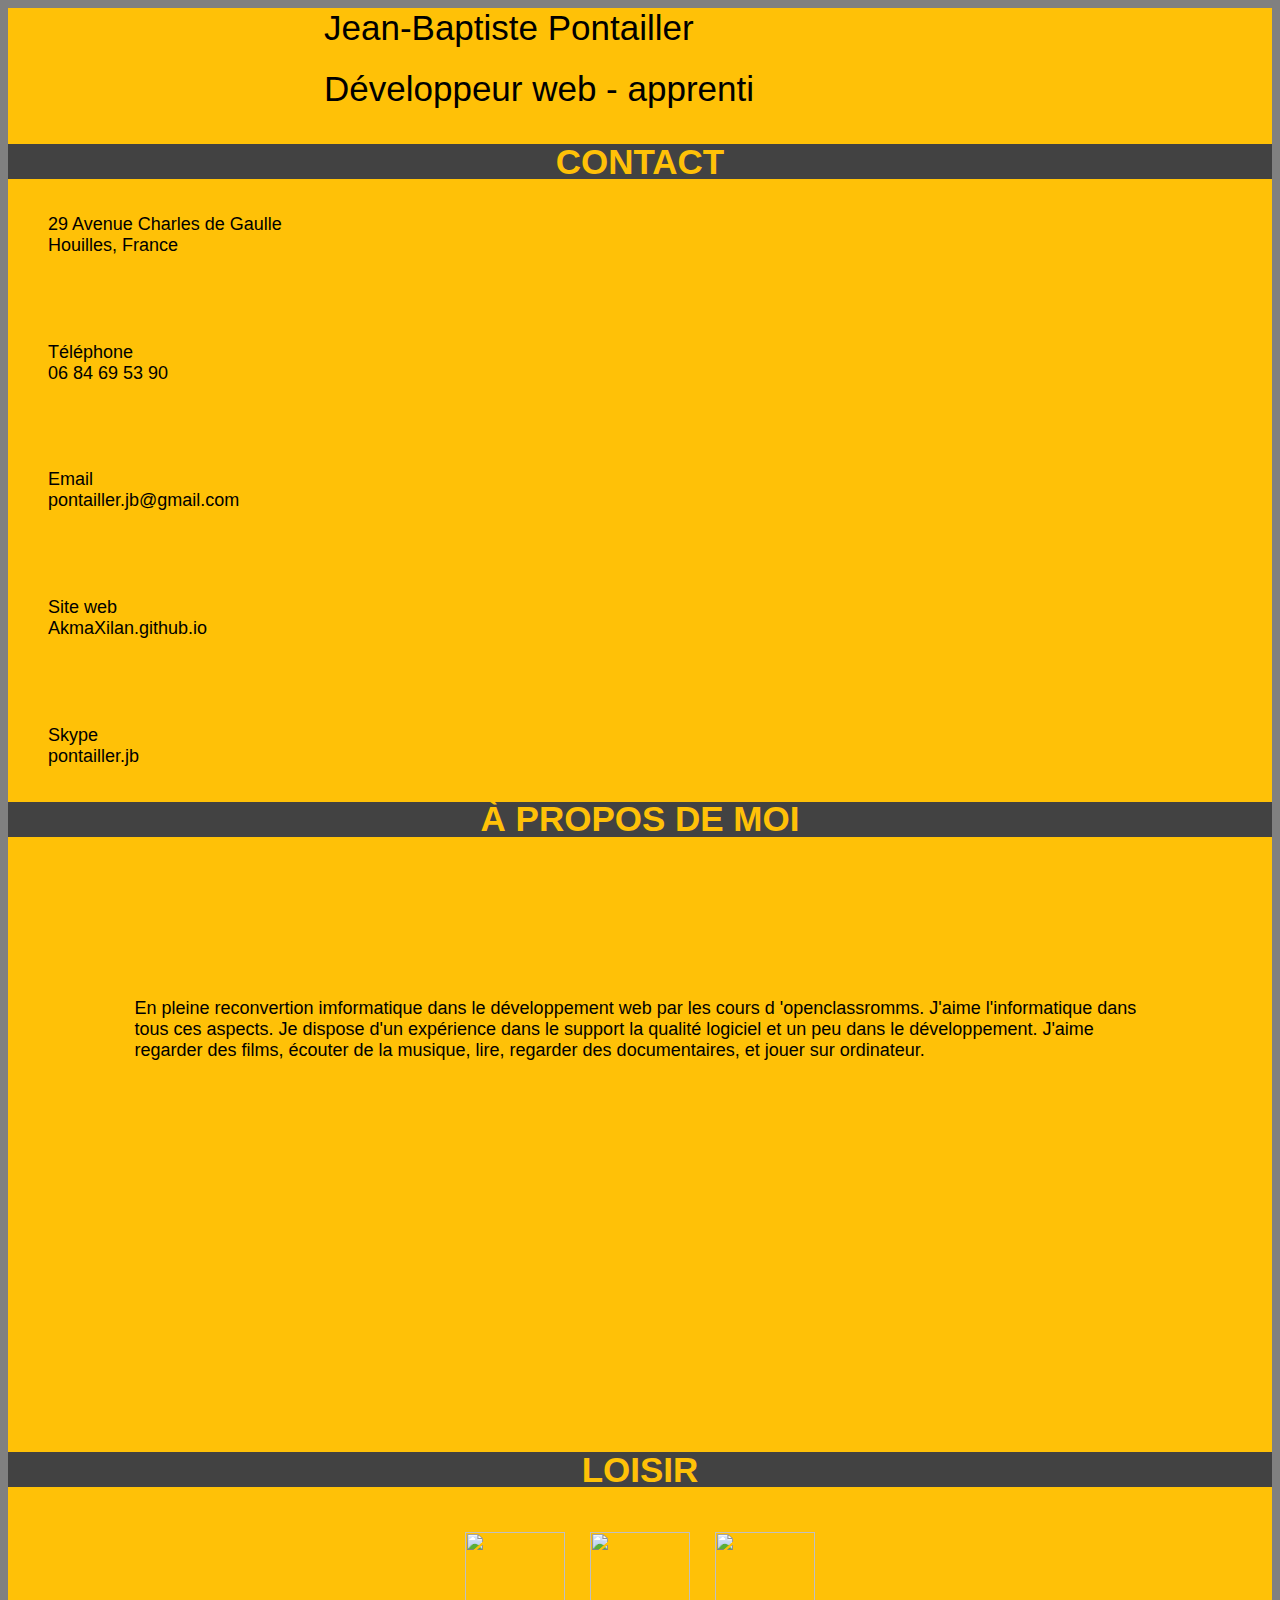
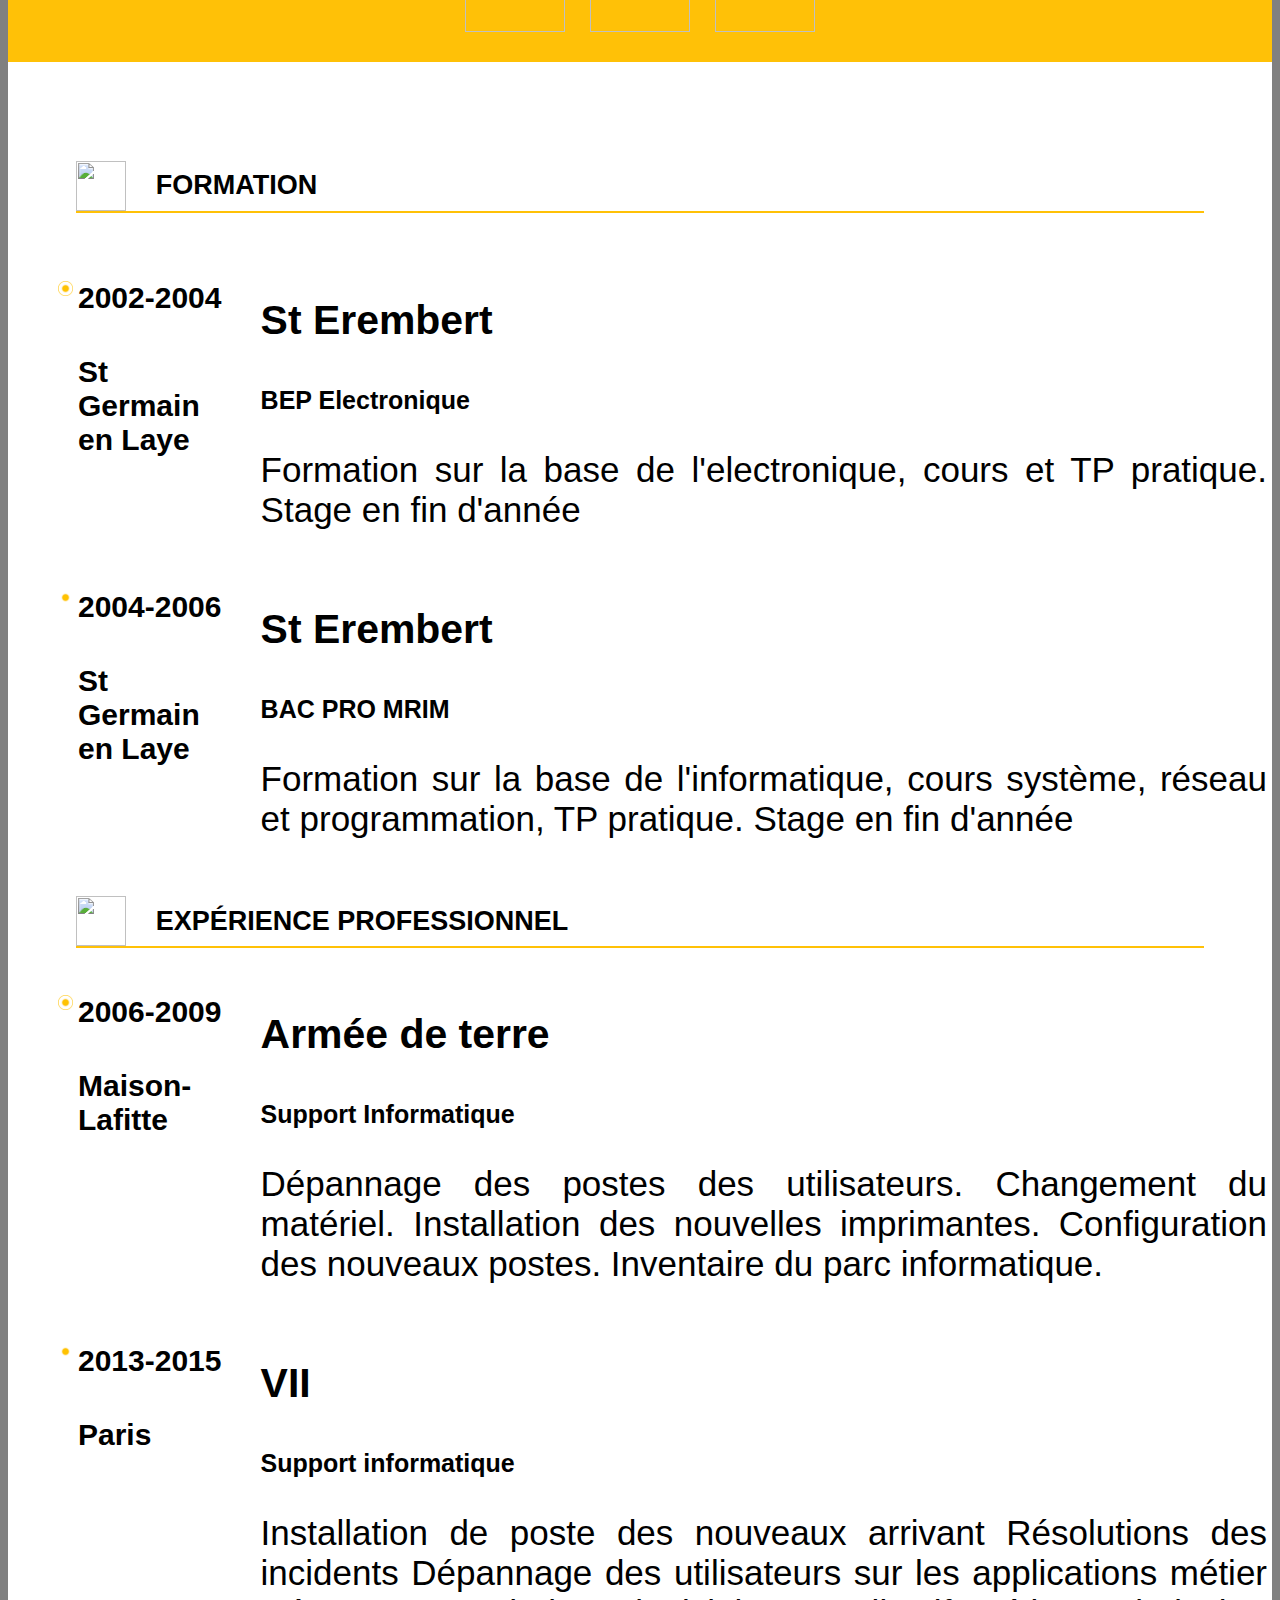
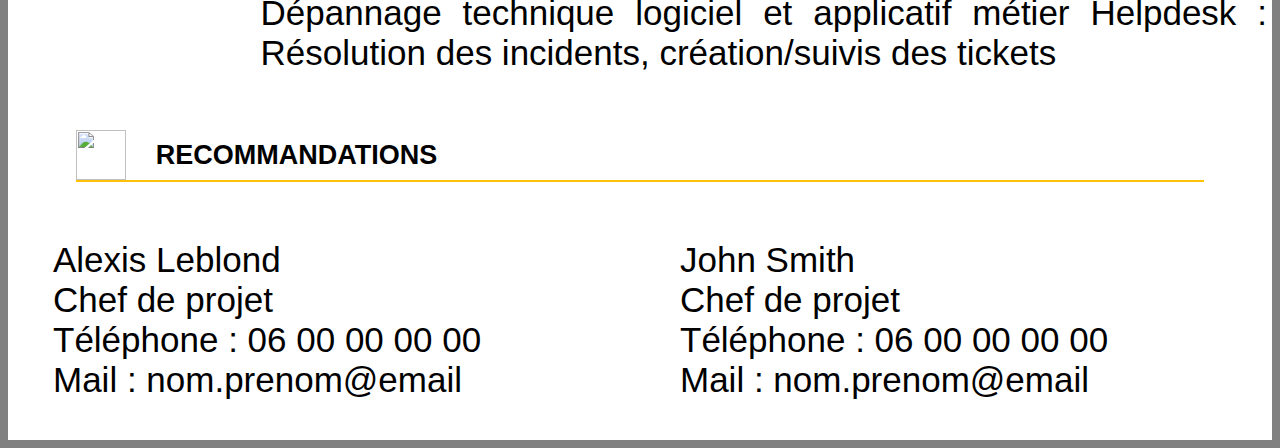
==== index.html @ af83ff19 "Adjust bug" ====
﻿<!DOCTYPE html>

<body>

	<head>

	<meta charset="UTF-8">
	<html lang="fr">
	<title> Jean-Baptiste Pontailler </title>
	<link rel="stylesheet" href="img/style.css" />
	<link rel="stylesheet" media="screen and (max-width: 1200px)" href="img/petite_resolution.css" /> <!-- Pour ceux qui ont une résolution inférieure à 1200px -->
	<link rel="stylesheet" media="screen and (max-width: 1400px)" href="img/tablette.css" /> <!-- Pour ceux qui ont une résolution inférieure à 1400px -->
	</head>

	<div class="div-contains">

		<!--DEBUT DIV JAUNE-->
		<div class="div-jaune">
		
		<div class="titre_mobile">
						<span class="name_mobile">Jean-Baptiste Pontailler</span>
						<br>
						<span class="spe_mobile"> Développeur web - apprenti</span>
					</div>

		<div class="portrait"><img src="img/jb.png"  class="portraitimg"/></div>

		<div><!-- BAR CONTACT-->
		<h3 class="div-bar1"> <span class="center">CONTACT</span></h3>
			<ul>
					<li class="li"> 29 Avenue Charles de Gaulle <br/>Houilles, France</li>
					
					
					<li class="li"> Téléphone <br/>06 84 69 53 90</li>
					
					
					<li class="li"> Email <br/> pontailler.jb@gmail.com</li>
					
					<li class="li"> Site web <br/> AkmaXilan.github.io </li>
					
					
					<li class="li2"> Skype <br/>pontailler.jb</li>
				<ul>

		</div>
		

		<div>
		<h3 class="div-bar2"> À PROPOS DE MOI</h3><!-- BAR A PROPOS DE MOI-->

		<p class="amoi"> En pleine reconvertion imformatique dans le développement web par les cours d 'openclassromms.
		J'aime l'informatique dans tous ces aspects. Je dispose d'un expérience dans le support la qualité logiciel et un peu dans le développement.

		J'aime regarder des films, écouter de la musique, lire, regarder des documentaires, et jouer sur ordinateur.

		</p>

		</div>

		<div>
		<h3 class="div-bar3"> LOISIR </h3><!-- BAR LOISIR-->

		<div class="loisir"><!-- IMAGE LOISIR X3-->
			<center>
				<img src="img/book.png" class="loisirimg" />
			
				<img src="img/film.png" class="loisirimg" />

				<img src="img/domain.png" class="loisirimg" />
			</center>
		</div>


		</div>

		</div>
		<!-- FIN DIV JAUNE-->

		<!-- DEBUT DIV BLANC-->
		<div class="div-blanc">
			<div class="cv-contains">
				<div class="formation">
					<div class="titre">
						<span class="name"><span class="first-name">Jean-Baptiste</span> Pontailler</span>
						<br>
						<span class="spe" ::before> Développeur web - apprenti</span>
					</div>

					<!-- DIV-BLANC - FORMATION-->
					<h2 class="h2titre1"> <img src="img/document.png" class="document" /><span class="trait"> FORMATION </span></h2>
			
					<br>

					<!-- FORMATION - BEP-->
					<div class="formation-contains">

						<div class="formation1">
					
							<div><h4 class="icocss_img1">2002-2004</h4></div>
							<h4 class="h4lieu"> St Germain en Laye </h4>
						</div>


						<div class="formation11">
						<h3>St Erembert<br></h3>
						<h5 class="h5spe">
						BEP Electronique<br></h5>
						<p class="moi">Formation sur la base de l'electronique, cours et TP pratique.
						Stage en fin d'année</p>
						</div>

					</div>
			

					<!-- FORMATION -  BAC-->
					<div class="formation-contains">

						<div class="formation1">
							<div><h4 class="icocss_img2">2004-2006</h4></div>
							<h4 class="h4lieu"> St Germain en Laye </h4>	
						</div>

						<div class="formation11">
						<h3>St Erembert<br></h3>
						<h5 class="h5spe">BAC PRO MRIM<br></h5>
						<p class="moi">Formation sur la base de l'informatique, cours système, réseau et programmation, TP pratique.
						Stage en fin d'année</p>
						</div>

					</div>
				</div>

				<!-- DIV-BLANC - EXPEREINCE PROFESSIONNEL-->
				<div class="formation">
					<h2 class="h2titre"> <img src="img/document.png" class="document" /><span class="trait"> EXPÉRIENCE PROFESSIONNEL <span></h2>
			
					<!-- FORMATION - ARMEE-->
					<div class="formation-contains">

						<div class="formation1">
							<div><h4 class="icocss_img1">2006-2009</h4></div>
							<h4 class="h4lieu"> Maison-Lafitte </h4>
						</div>


						<div class="formation11">
						<h3>Armée de terre<br></h3>
						<h5 class="h5spe">Support Informatique<br></h5>
						<p class="moi">
						Dépannage des postes des utilisateurs.
						Changement du matériel.
						Installation des nouvelles imprimantes.
						Configuration des nouveaux postes.
						Inventaire du parc informatique.
						</p>
						</div>

					</div>
			

					<!-- FORMATION -  SUPPORT-->
					<div class="formation-contains">

						<div class="formation1">
							<div><h4 class="icocss_img2">2013-2015</h4></div>
							<h4 class="h4lieu"> Paris </h4>
						</div>

						<div class="formation11">
						<h3>VII<br></h3>
						<h5 class="h5spe">Support informatique<br></h5>
						<p class="moi">
						Installation de poste des nouveaux arrivant
						Résolutions des incidents 
						Dépannage des utilisateurs sur les applications métier
						Dépannage technique logiciel et applicatif métier
						Helpdesk : Résolution des incidents, création/suivis des tickets
						</p>
						</div>

					</div>
				<div>

				<!-- DIV-BLANC - RECOMMANDATIONS-->
				<div class="">
					<h2 class="h2titre"> <img src="img/document.png" class="document" /><span class="trait"> RECOMMANDATIONS <span></h2>
			
					<div class="reco-contains">
						<div class="reco1">
						<ul>
							<li>Alexis Leblond</li>
							<li> Chef de projet</li>
							<li> Téléphone : 06 00 00 00 00</li>
							<li> Mail : nom.prenom@email </li>
						</ul>
						</div>

						<div class="reco1">
						<ul>
							<li>John Smith</li>
							<li> Chef de projet</li>
							<li> Téléphone : 06 00 00 00 00</li>
							<li> Mail : nom.prenom@email </li>
						</ul>
						</div>

					</div>
				</div>
				</div>
			<div>
		</div><!-- FIN DIV BLANC-->
	</div>
</body>
---- img/style.css ----
body
{
	background-color: grey;
	font-size: 18px;
	font-family: Helvetica;
}

.div-contains
{
	display: flex;
	padding: 10%;
}

.div-jaune
{
	background-color: #FFC107;
	width: 30%;
	padding-bottom: 0px;
}

.div-blanc
{
	background-color: #FFF;
	width: 70%;
}

.div-bar1
{
	display: flex;
	align-items: center;
	background-color: #424242;
	height: 35px;
	color: #FFC107;	
	justify-content: center;
	font-weight: bold;
}


.div-bar2
{
	display: flex;
	align-items: center;
	justify-content: center;
	background-color: #424242;
	height: 35px;
	color: #FFC107;	
	font-weight: bold;
	
}

.div-bar3
{
	display: flex;
	align-items: center;
	background-color: #424242;
	height: 35px;
	margin-top: 15%;
	color: #FFC107;	
	justify-content: center;
	font-weight: bold;
}


div-bar1, p
{
	padding: 5%;
}

ul
{
	list-style-type: none;
}

.loisirimg
{
	width: 50px;
	height: 50px;
	padding: 10px;
}

.first-name
{
	color: #FFC107;
	font-size: 3rem;
}

.name
{
	font-size: 3rem;
}

.spe:before
{
	position: absolute;
	font-size: 1.5rem;
	border-bottom: solid #FFC107 1.5px ;
	content: "";
	width: 60px;
	top: 80px;
	font-weight: bold;
}


.portrait
{
	padding: 12%;
}

.portraitimg
{
	width: 100%;
}

.titre
{
	position: relative;
	margin: 5%;	
}

.moi
{
	text-align: justify;
	padding: 0px;
}

.amoi
{
	padding: 10%;
	margin-bottom: 265px;
}

.h2titre
{
	display: flex;
	align-items: center;
	border-bottom: solid #FFC107 2px;
	width: 90%;
	margin-left: 30px;
	margin-right: auto;
}

.h2titre1
{
	display: flex;
	align-items: center;
	border-bottom: solid #FFC107 2px;
	width: 90%;
	margin-left: auto;
	margin-right: auto;
	padding-top: 50px;
}

.trait
{
	margin-left: 30px;
}

.li
{
	padding-bottom: 7%;
}

.li2
{
	padding-bottom: 0%;
}

.formation
{
	padding: 0%;
}

.formation-contains
{
	display: flex;
}

.formation1
{
	width: 15%;
	padding: 30px;
	margin-top: 24px;
	margin-left: 20px;
}

.formation11
{
	width: 85%;
	padding: 30px;
}

.ico
{
	float: left;
}

.icocss_img1
{
	background-image: url("empty.png");
	background-repeat: no-repeat;
	background-size: 15px;
	margin-top: auto;
	margin-bottom: auto;
	vertical-align: middle;
	padding-left: 20px;
}

.icocss_img2
{
	background-image: url("empty2.png");
	background-repeat: no-repeat;
	background-size: 15px;
	margin-top: auto;
	margin-bottom: auto;
	vertical-align: middle;
	padding-left: 20px;
}

.icocss
{
	padding-left: 20px;
	padding-top: 25px;
}

.icocss2
{
	padding-left: 20px;
}


.reco-contains
{
	display: flex;

}

.reco1
{
	width: 50%;
}

.cv-contains
{
	padding: 5px;
}

h3 .div-bar1 .div-bar2 .div-bar3
{
	font-size: 16px;
}

.document
{
	width: 50px;
	height: 50px;
}

.center
{
	text-align: center;
}

.h4lieu
{
	padding-left: 20px;
}

.h5spe
{
	margin-bottom: 10px;
}

.name_mobile
{
	display: none;
}

.spe_mobile
{
	display: none;
}
---- img/petite_resolution.css ----
body
{
	background-color: grey;
	font-size: 18px;
	font-weight: ;
	font-family: Helvetica;
}

.div-contains
{
	padding: 0px;
	display: flex;
	flex-direction: column;
}

.div-jaune
{
	background-color: #FFC107;
	padding-bottom: 20px;
	width: 100%;
}

.div-blanc
{
	background-color: #FFF;
	width: 100%;
}

.div-bar1
{
	display: flex;
	align-items: center;
	background-color: #424242;
	height: 35px;
	color: #FFC107;	
	justify-content: center;
	font-weight: bold;
	font-size: 35px;
}


.div-bar2
{
	display: flex;
	align-items: center;
	justify-content: center;
	background-color: #424242;
	height: 35px;
	color: #FFC107;	
	font-weight: bold;	
	font-size: 35px;
}

.div-bar3
{
	display: flex;
	align-items: center;
	background-color: #424242;
	height: 35px;
	margin-top: 15%;
	color: #FFC107;	
	justify-content: center;
	font-weight: bold;
	font-size: 35px;
}


div-bar1, p
{
	padding: 5%;
}

ul
{
	list-style-type: none;
}

.loisirimg
{
	width: 100px;
	height: 100px;
}

.first-name
{
	color: #FFC107;
	font-size: 3rem;
}

.name
{
	display: none;
	font-size: 3rem;
}

.spe
{
	display: none;	
}

.spe:before
{
	display: none;
	position: absolute;
	font-size: 1.5rem;
	border-bottom: solid #FFC107 1.5px ;
	content: "";
	width: 60px;
	top: 110px;
	font-weight: bold;
}


.portrait
{
	padding: 0%;
}

.portraitimg
{
	width: 100%;
	display: none;
}

.titre
{
	position: relative;
	margin: 0%;	
}

.moi
{
	padding: 10%;
	padding-bottom: 0px;
}

.h2titre
{
	border-bottom: solid #FFC107 2px;
	width: 90%;
	margin-left: auto;
	margin-right: auto;
}

.reco-contains
{
	display: flex;
	padding-left: 0%;
	padding-right: 0%;
}

.reco1
{
	width: 50%;
	font-size: 22px;
}

.li
{
	padding-bottom: 7%;
}

.li2
{
	padding-bottom: 0%;
}

.formation
{
	padding: 0;
}

.formation-contains
{
	display: flex;
}

.formation1
{
	width: 15%;
	padding: 25px;
	margin-top: 0px;
}

.formation11
{
	width: 85%;
	padding: 0px;
}

.ico
{
	float: left;
}

.icocss
{
	background-image: url("empty.png");
	background-repeat: no-repeat;
	background-size: 10px;
}

.icocss_img1
{
	font-size: 30px;
}

.icocss_img2
{
	font-size: 30px;
}


.h4lieu
{
	font-size: 30px;
}


.reco1
{
	width: 100%;
	font-size: 35px;
}

.reco2
{
	padding-left: 20%;
}

.cv-contains
{
	padding: 5px;
}

.name_mobile
{
	display: block;
	margin-left: auto;
	margin-right: auto;
	width: 50%;
	font-size: 35px;
}

.spe_mobile
{
	display: block;
	margin-left: auto;
	margin-right: auto;
	width: 50%;
	font-size: 35px;
}
---- img/tablette.css ----
body
{
	background-color: grey;
	font-size: 18px;
	font-weight: ;
	font-family: Helvetica;
}

.div-contains
{
	padding: 0px;
	display: flex;
	flex-direction: column;
}

.div-jaune
{
	background-color: #FFC107;
	padding-bottom: 20px;
	width: 100%;
}

.div-blanc
{
	background-color: #FFF;
	width: 100%;
}

.div-bar1
{
	display: flex;
	align-items: center;
	background-color: #424242;
	height: 35px;
	color: #FFC107;	
	justify-content: center;
	font-weight: bold;
	font-size: 35px;
}


.div-bar2
{
	display: flex;
	align-items: center;
	justify-content: center;
	background-color: #424242;
	height: 35px;
	color: #FFC107;	
	font-weight: bold;	
	font-size: 35px;
}

.div-bar3
{
	display: flex;
	align-items: center;
	background-color: #424242;
	height: 35px;
	margin-top: 15%;
	color: #FFC107;	
	justify-content: center;
	font-weight: bold;
	font-size: 35px;
}


div-bar1, p
{
	padding: 5%;
}

ul
{
	list-style-type: none;
}

.loisirimg
{
	width: 100px;
	height: 100px;
}

.first-name
{
	color: #FFC107;
	font-size: 3rem;
}

.name
{
	display: none;
	font-size: 3rem;
}

.spe
{
	display: none;	
}

.spe:before
{
	display: none;
	position: absolute;
	font-size: 1.5rem;
	border-bottom: solid #FFC107 1.5px ;
	content: "";
	width: 60px;
	top: 110px;
	font-weight: bold;
}


.portrait
{
	padding: 0%;
}

.portraitimg
{
	width: 100%;
	display: none;
}

.titre
{
	position: relative;
	margin: 0%;	
}

.moi
{
	font-size: 35px;
	padding-left: 0px;
	padding-top: 0px;
}

.h2titre
{
	border-bottom: solid #FFC107 2px;
	width: 90%;
	margin-left: auto;
	margin-right: auto;
}

.reco-contains
{
	display: flex;
	padding-left: 0%;
	padding-right: 0%;
}

.reco1
{
	width: 50%;
	font-size: 22px;
}

.li
{
	padding-bottom: 7%;
}

.li2
{
	padding-bottom: 0%;
}

.formation
{
	padding: 0;
}

.formation-contains
{
	display: flex;
}

.formation1
{
	width: 15%;
	padding: 25px;
	margin-top: 0px;
	font-size: 35px;
}

.formation11
{
	width: 85%;
	padding: 0px;
	font-size: 35px;
}

.ico
{
	float: left;
}

.icocss
{
	background-image: url("empty.png");
	background-repeat: no-repeat;
	background-size: 10px;
}

.icocss_img1
{
	font-size: 30px;
}

.icocss_img2
{
	font-size: 30px;
}


.h4lieu
{
	font-size: 30px;
}


.reco1
{
	width: 100%;
	font-size: 35px;
}

.reco2
{
	padding-left: 20%;
}

.cv-contains
{
	padding: 5px;
}

.name_mobile
{
	margin-left: auto;
	margin-right: auto;
	width: 50%;
	font-size: 30px;
}

.spe_mobile
{
	margin-left: auto;
	margin-right: auto;
	width: 50%;
	font-size: 30px;
}

.h5spe
{
	font-size: 25px;
}

.h3
{
	font-size: 25px;
}

.name_mobile
{
	display: block;
	margin-left: auto;
	margin-right: auto;
	width: 50%;
	font-size: 35px;
}

.spe_mobile
{
	display: block;
	margin-left: auto;
	margin-right: auto;
	width: 50%;
	font-size: 35px;
}
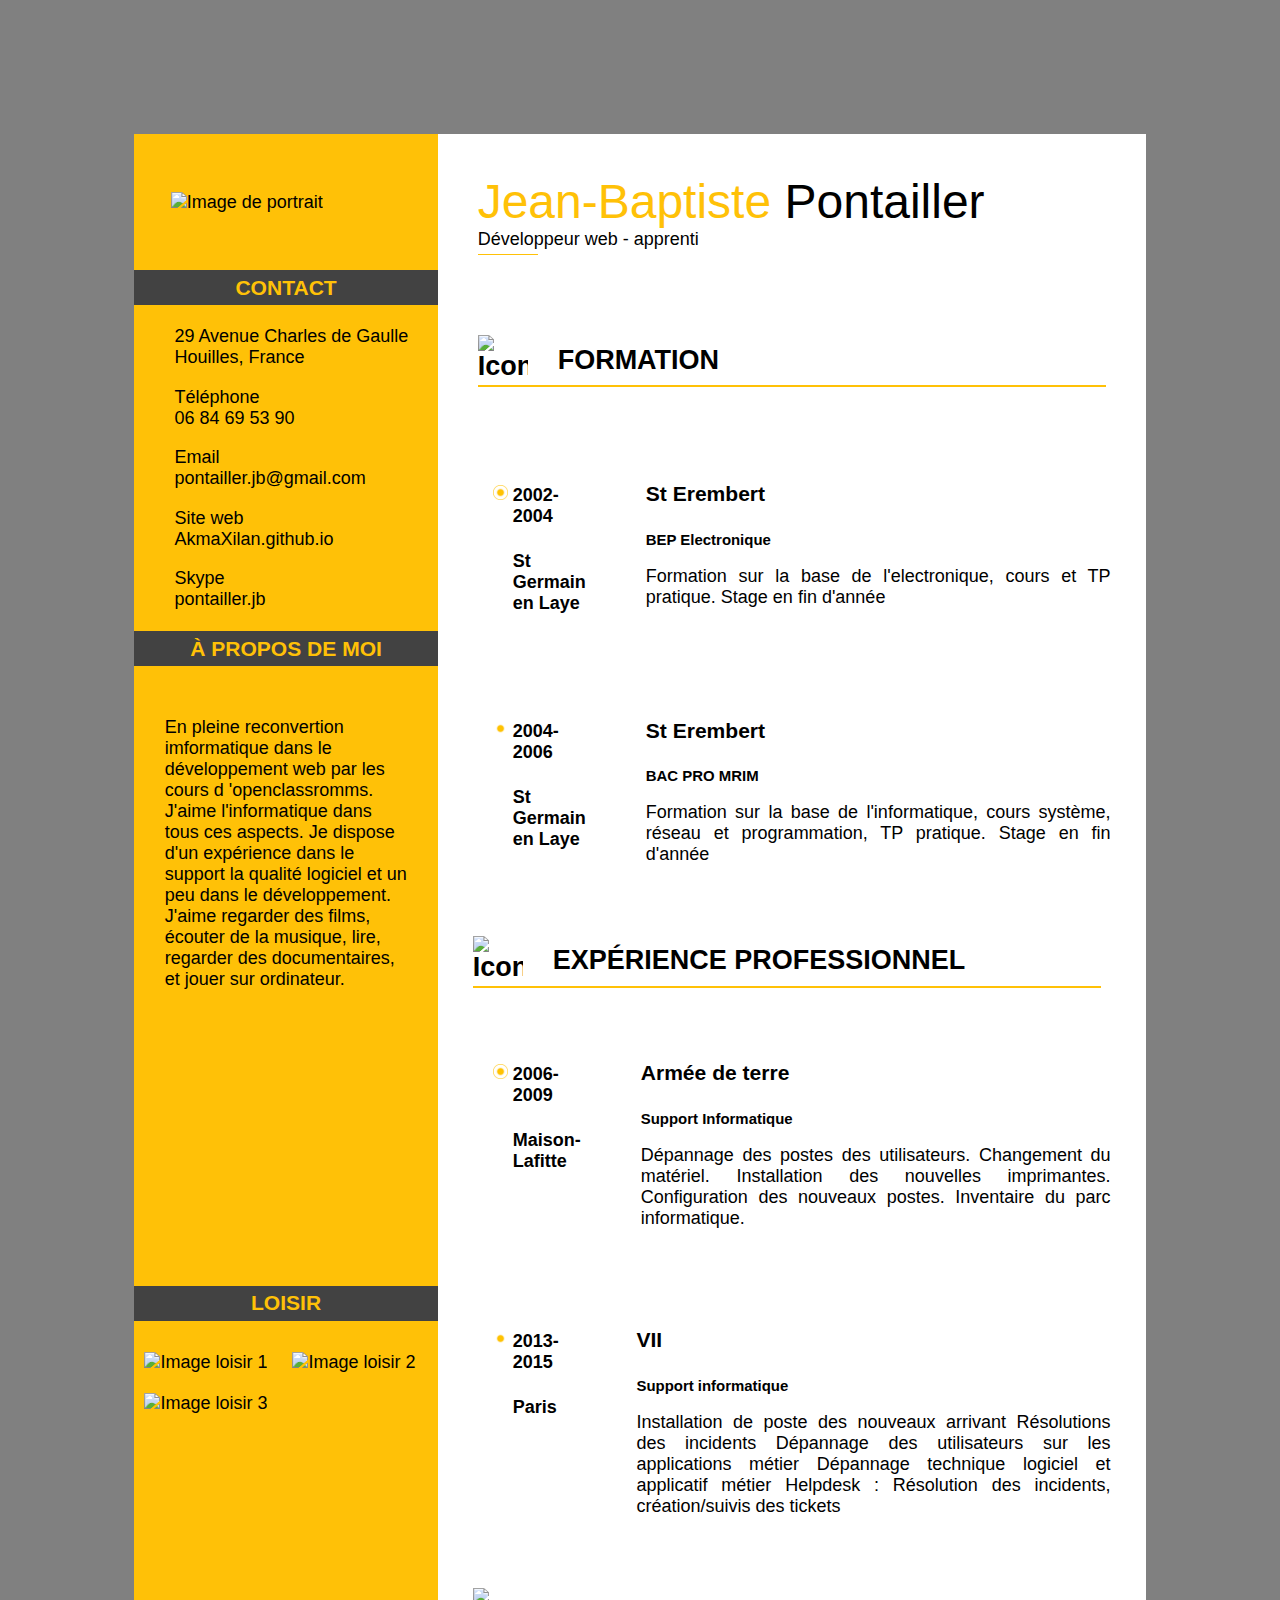
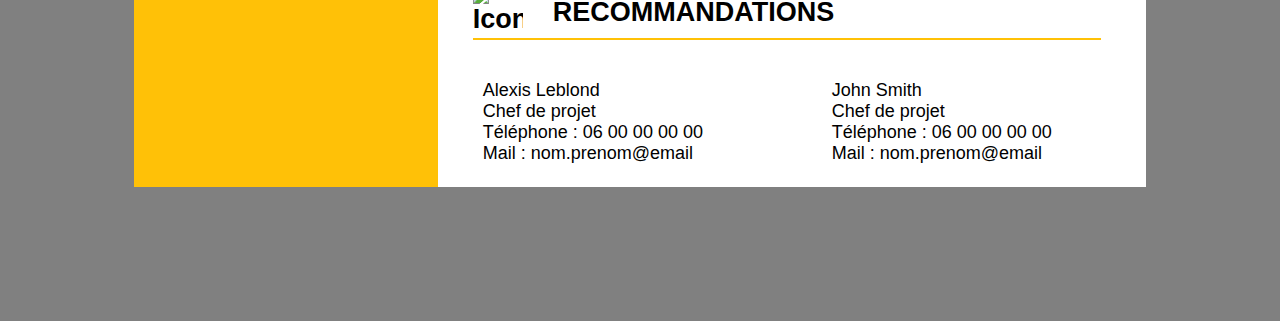
==== commit 34656fa2: "W3C erreur" ====
--- a/index.html
+++ b/index.html
@@ -1,16 +1,22 @@
 ﻿<!DOCTYPE html>
 
-<body>
+<html>
+
+<html lang="fr">
 
 	<head>
-
+	
 	<meta charset="UTF-8">
-	<html lang="fr">
+	
 	<title> Jean-Baptiste Pontailler </title>
 	<link rel="stylesheet" href="img/style.css" />
-	<link rel="stylesheet" media="screen and (max-width: 1200px)" href="img/petite_resolution.css" /> <!-- Pour ceux qui ont une résolution inférieure à 1200px -->
-	<link rel="stylesheet" media="screen and (max-width: 1400px)" href="img/tablette.css" /> <!-- Pour ceux qui ont une résolution inférieure à 1400px -->
+	<link rel="stylesheet" media="all and (max-width: 1000px)" href="img/tablette.css" /> <!-- Pour ceux qui ont une résolution inférieure à 1024px -->
+	<link rel="stylesheet" media="all and (max-width: 400px)" href="img/mobile.css" /> <!-- Pour ceux qui ont une résolution inférieure à 320px -->
 	</head>
+
+<body>
+
+
 
 	<div class="div-contains">
 
@@ -23,7 +29,7 @@
 						<span class="spe_mobile"> Développeur web - apprenti</span>
 					</div>
 
-		<div class="portrait"><img src="img/jb.png"  class="portraitimg"/></div>
+		<div class="portrait"><img src="img/jb.png"  alt="Image de portrait" class="portraitimg"/></div>
 
 		<div><!-- BAR CONTACT-->
 		<h3 class="div-bar1"> <span class="center">CONTACT</span></h3>
@@ -40,7 +46,7 @@
 					
 					
 					<li class="li2"> Skype <br/>pontailler.jb</li>
-				<ul>
+			</ul>
 
 		</div>
 		
@@ -61,13 +67,13 @@
 		<h3 class="div-bar3"> LOISIR </h3><!-- BAR LOISIR-->
 
 		<div class="loisir"><!-- IMAGE LOISIR X3-->
-			<center>
-				<img src="img/book.png" class="loisirimg" />
-			
-				<img src="img/film.png" class="loisirimg" />
-
-				<img src="img/domain.png" class="loisirimg" />
-			</center>
+			<span class="imgloisir">
+				<img src="img/book.png" alt="Image loisir 1" class="loisirimg" />
+			
+				<img src="img/film.png" alt="Image loisir 2" class="loisirimg" />
+
+				<img src="img/domain.png" alt="Image loisir 3" class="loisirimg" />
+			</span>
 		</div>
 
 
@@ -87,7 +93,7 @@
 					</div>
 
 					<!-- DIV-BLANC - FORMATION-->
-					<h2 class="h2titre1"> <img src="img/document.png" class="document" /><span class="trait"> FORMATION </span></h2>
+					<h2 class="h2titre1"> <img src="img/document.png" alt="Icone titre 1" class="document" /><span class="trait"> FORMATION </span></h2>
 			
 					<br>
 
@@ -132,7 +138,7 @@
 
 				<!-- DIV-BLANC - EXPEREINCE PROFESSIONNEL-->
 				<div class="formation">
-					<h2 class="h2titre"> <img src="img/document.png" class="document" /><span class="trait"> EXPÉRIENCE PROFESSIONNEL <span></h2>
+					<h2 class="h2titre"> <img src="img/document.png" alt="Icone titre 1" class="document" /><span class="trait"> EXPÉRIENCE PROFESSIONNEL </span></h2>
 			
 					<!-- FORMATION - ARMEE-->
 					<div class="formation-contains">
@@ -183,7 +189,7 @@
 
 				<!-- DIV-BLANC - RECOMMANDATIONS-->
 				<div class="">
-					<h2 class="h2titre"> <img src="img/document.png" class="document" /><span class="trait"> RECOMMANDATIONS <span></h2>
+					<h2 class="h2titre"> <img src="img/document.png" alt="Icone titre 1" class="document" /><span class="trait"> RECOMMANDATIONS </span></h2>
 			
 					<div class="reco-contains">
 						<div class="reco1">
@@ -202,12 +208,12 @@
 							<li> Téléphone : 06 00 00 00 00</li>
 							<li> Mail : nom.prenom@email </li>
 						</ul>
-						</div>
-
+					</div>
+					</div>
+					</div>
 					</div>
 				</div>
-				</div>
-			<div>
+			</div>
 		</div><!-- FIN DIV BLANC-->
 	</div>
 </body>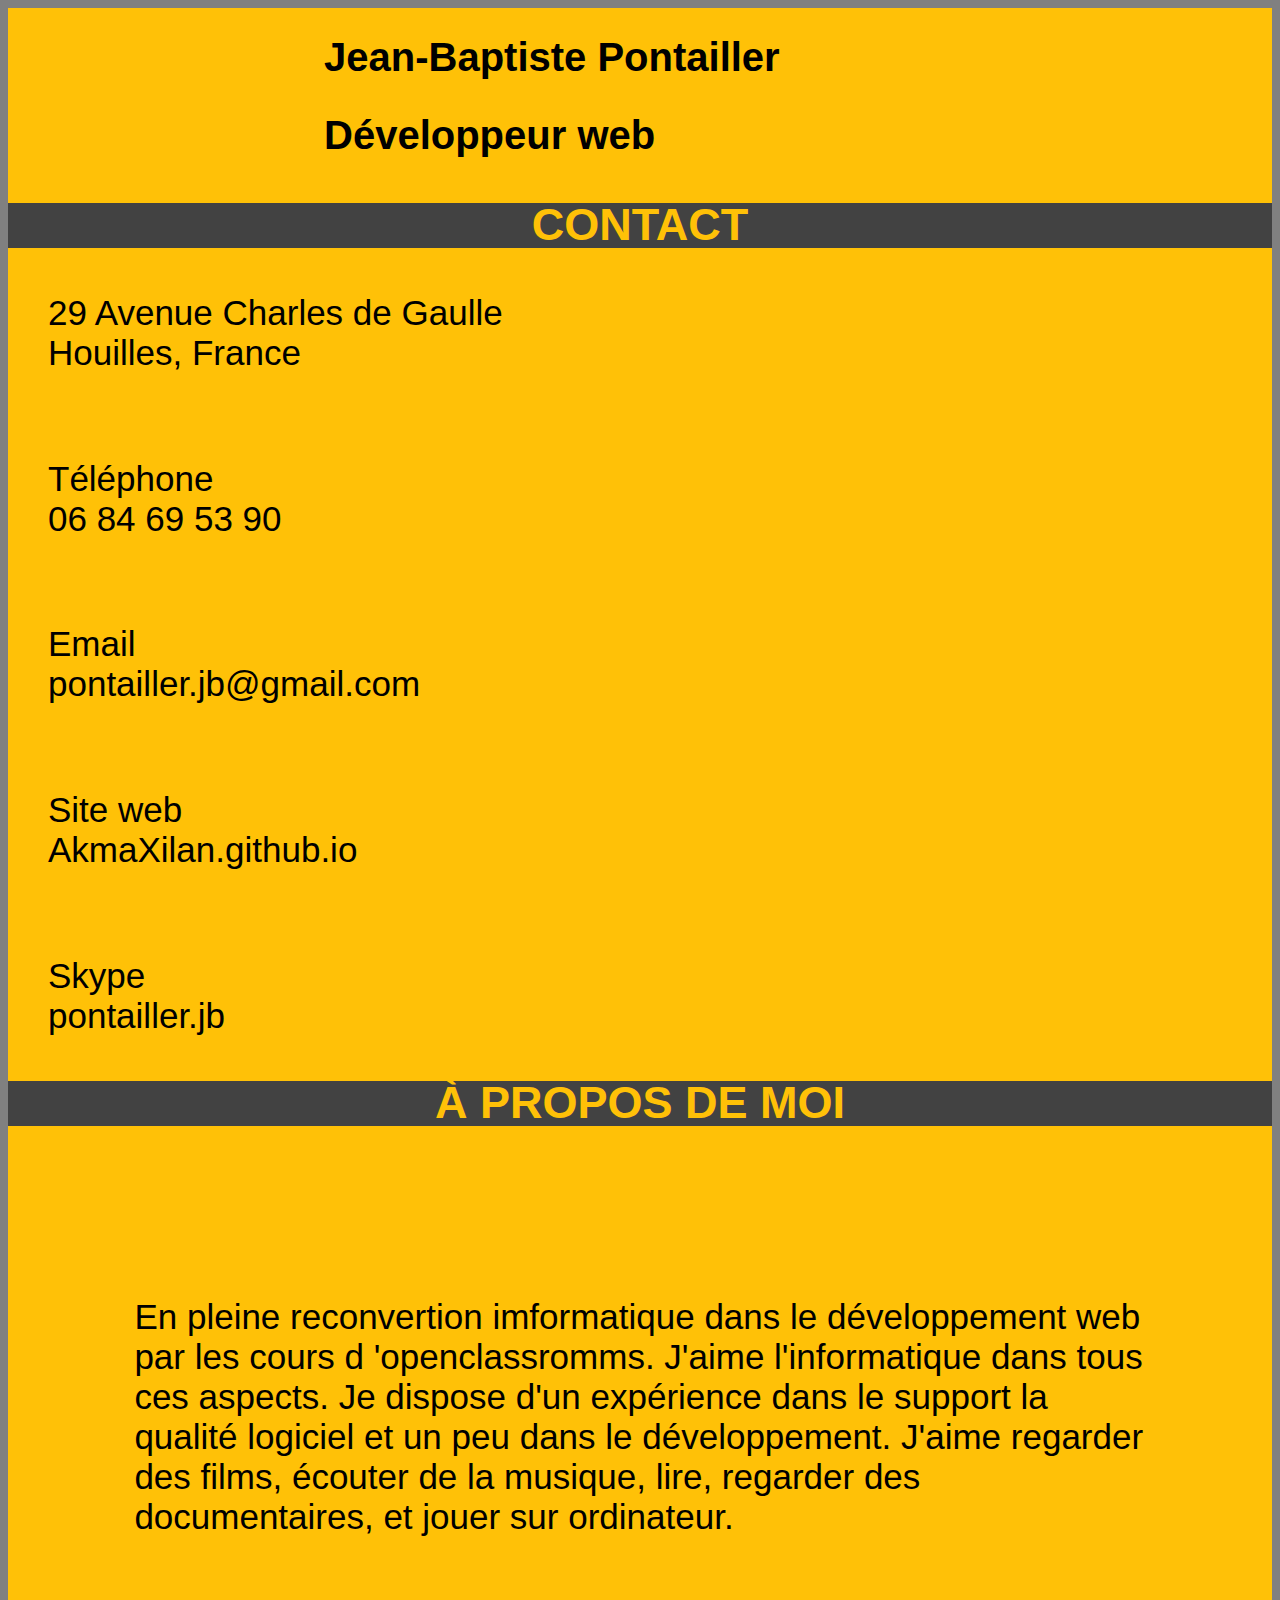
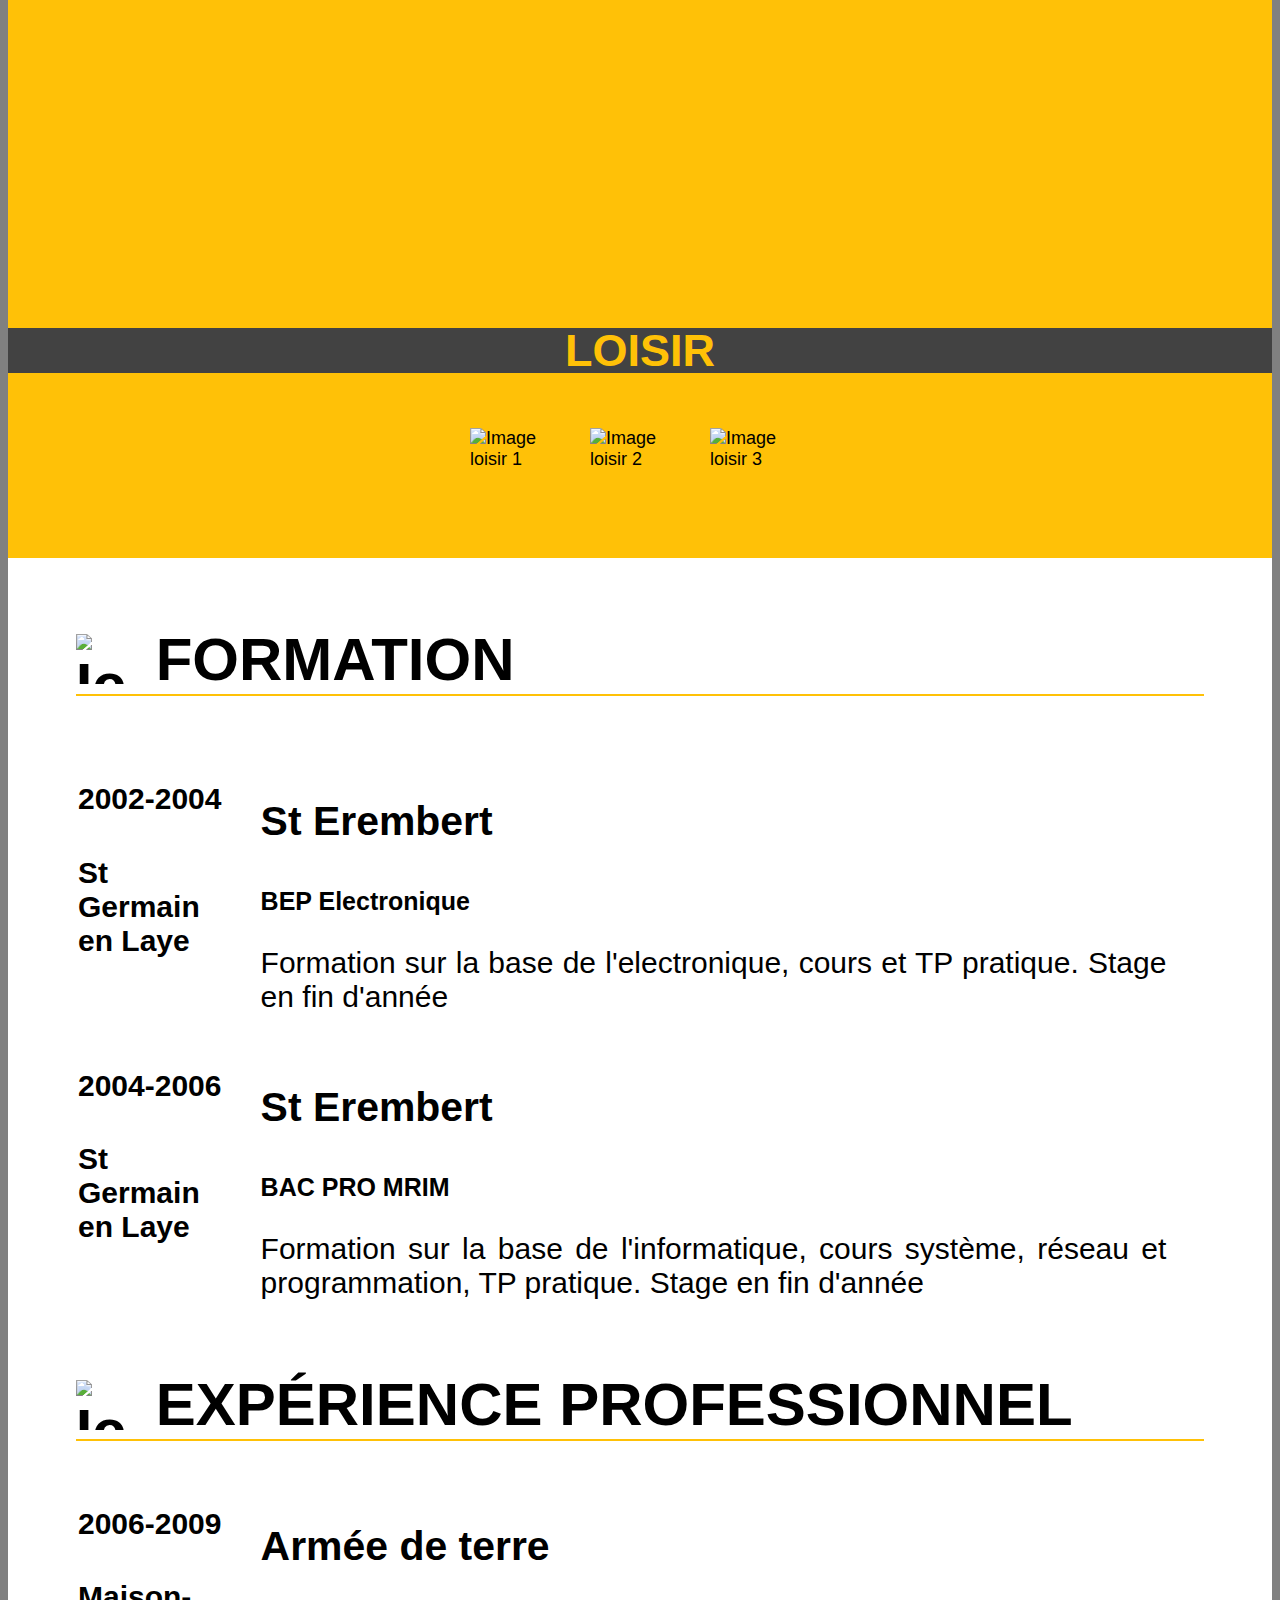
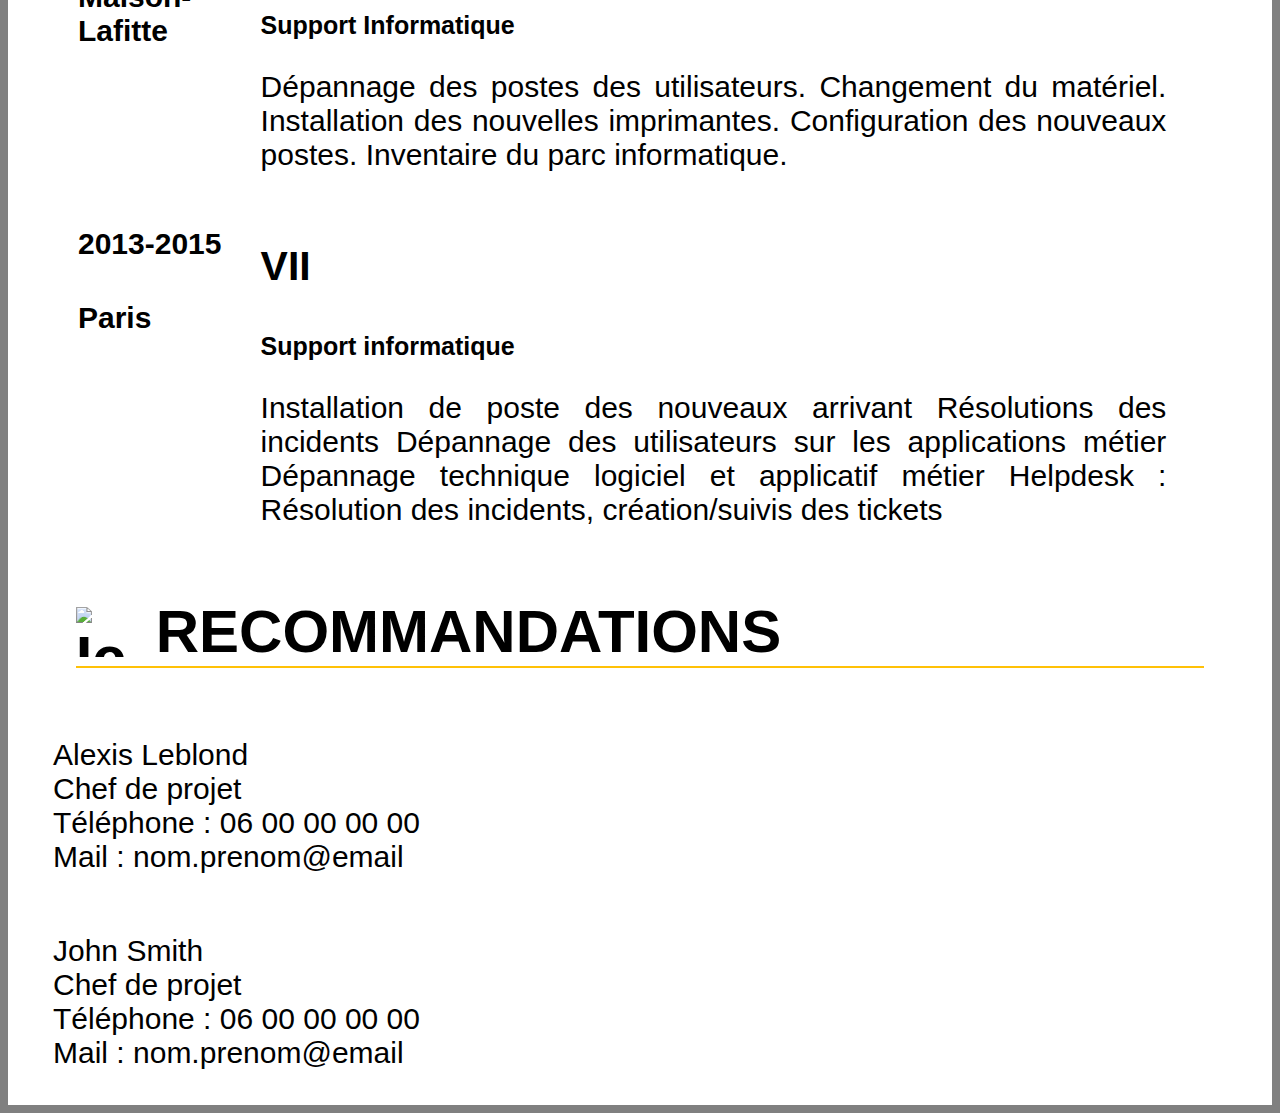
==== commit 0e7f35e7: "Correction erreur" ====
--- a/index.html
+++ b/index.html
@@ -1,6 +1,4 @@
 ﻿<!DOCTYPE html>
-
-<html>
 
 <html lang="fr">
 
@@ -9,9 +7,11 @@
 	<meta charset="UTF-8">
 	
 	<title> Jean-Baptiste Pontailler </title>
-	<link rel="stylesheet" href="img/style.css" />
-	<link rel="stylesheet" media="all and (max-width: 1000px)" href="img/tablette.css" /> <!-- Pour ceux qui ont une résolution inférieure à 1024px -->
-	<link rel="stylesheet" media="all and (max-width: 400px)" href="img/mobile.css" /> <!-- Pour ceux qui ont une résolution inférieure à 320px -->
+	<link rel="stylesheet" href="css/style.css" />
+	<link rel="stylesheet" media="all and (max-width: 1400px)" href="css/style2.css" /> <!-- Pour ceux qui ont une résolution inférieure à 1400px -->
+	<link rel="stylesheet" media="all and (min-device-width: 1024px)" href="css/tablette.css" /> <!-- Pour ceux qui ont une résolution inférieure à 1024px -->
+	<link rel="stylesheet" media="all and (min-device-width: 768px)" href="css/tablette.css" /> <!-- Pour ceux qui ont une résolution inférieure à 768px -->
+	<link rel="stylesheet" media="screen" href="css/mobile.css" /> <!-- Pour ceux qui ont une résolution inférieure à 400px -->
 	</head>
 
 <body>
@@ -24,9 +24,8 @@
 		<div class="div-jaune">
 		
 		<div class="titre_mobile">
-						<span class="name_mobile">Jean-Baptiste Pontailler</span>
-						<br>
-						<span class="spe_mobile"> Développeur web - apprenti</span>
+						<h1 class="name_mobile">Jean-Baptiste Pontailler</h1>
+						<h2 class="spe_mobile"> Développeur web</h2>
 					</div>
 
 		<div class="portrait"><img src="img/jb.png"  alt="Image de portrait" class="portraitimg"/></div>
@@ -89,11 +88,11 @@
 					<div class="titre">
 						<span class="name"><span class="first-name">Jean-Baptiste</span> Pontailler</span>
 						<br>
-						<span class="spe" ::before> Développeur web - apprenti</span>
+						<span class="spe"> Développeur web - apprenti</span>
 					</div>
 
 					<!-- DIV-BLANC - FORMATION-->
-					<h2 class="h2titre1"> <img src="img/document.png" alt="Icone titre 1" class="document" /><span class="trait"> FORMATION </span></h2>
+					<h1 class="h2titre"> <img src="img/document.png" alt="Icone titre 1" class="document" /><span class="trait"> FORMATION </span></h1>
 			
 					<br>
 
@@ -138,7 +137,7 @@
 
 				<!-- DIV-BLANC - EXPEREINCE PROFESSIONNEL-->
 				<div class="formation">
-					<h2 class="h2titre"> <img src="img/document.png" alt="Icone titre 1" class="document" /><span class="trait"> EXPÉRIENCE PROFESSIONNEL </span></h2>
+					<h1 class="h2titre"> <img src="img/document.png" alt="Icone titre 1" class="document" /><span class="trait"> EXPÉRIENCE PROFESSIONNEL </span></h1>
 			
 					<!-- FORMATION - ARMEE-->
 					<div class="formation-contains">
@@ -189,7 +188,7 @@
 
 				<!-- DIV-BLANC - RECOMMANDATIONS-->
 				<div class="">
-					<h2 class="h2titre"> <img src="img/document.png" alt="Icone titre 1" class="document" /><span class="trait"> RECOMMANDATIONS </span></h2>
+					<h1 class="h2titre"> <img src="img/document.png" alt="Icone titre 1" class="document" /><span class="trait"> RECOMMANDATIONS </span></h1>
 			
 					<div class="reco-contains">
 						<div class="reco1">
@@ -201,7 +200,7 @@
 						</ul>
 						</div>
 
-						<div class="reco1">
+						<div class="reco2">
 						<ul>
 							<li>John Smith</li>
 							<li> Chef de projet</li>
@@ -216,4 +215,5 @@
 			</div>
 		</div><!-- FIN DIV BLANC-->
 	</div>
-</body>+</body>
+</html>--- a/css/style.css
+++ b/css/style.css
@@ -0,0 +1,287 @@
+body
+{
+	background-color: grey;
+	font-size: 18px;
+	font-family: Helvetica;
+}
+
+.div-contains
+{
+	display: flex;
+	padding: 10%;
+}
+
+.div-jaune
+{
+	background-color: #FFC107;
+	width: 30%;
+	padding-bottom: 0px;
+}
+
+.div-blanc
+{
+	background-color: #FFF;
+	width: 70%;
+}
+
+.div-bar1
+{
+	display: flex;
+	align-items: center;
+	background-color: #424242;
+	height: 35px;
+	color: #FFC107;	
+	justify-content: center;
+	font-weight: bold;
+}
+
+
+.div-bar2
+{
+	display: flex;
+	align-items: center;
+	justify-content: center;
+	background-color: #424242;
+	height: 35px;
+	color: #FFC107;	
+	font-weight: bold;
+	
+}
+
+.div-bar3
+{
+	display: flex;
+	align-items: center;
+	background-color: #424242;
+	height: 35px;
+	margin-top: 15%;
+	color: #FFC107;	
+	justify-content: center;
+	font-weight: bold;
+}
+
+
+div-bar1, p
+{
+	padding: 5%;
+}
+
+ul
+{
+	list-style-type: none;
+}
+
+.loisirimg
+{
+	width: 50px;
+	height: 50px;
+	padding: 10px;
+}
+
+.first-name
+{
+	color: #FFC107;
+	font-size: 3rem;
+}
+
+.name
+{
+	font-size: 3rem;
+}
+
+.spe:before
+{
+	position: absolute;
+	font-size: 1.5rem;
+	border-bottom: solid #FFC107 1.5px ;
+	content: "";
+	width: 60px;
+	top: 80px;
+	font-weight: bold;
+}
+
+
+.portrait
+{
+	padding: 12%;
+}
+
+.portraitimg
+{
+	width: 100%;
+}
+
+.titre
+{
+	position: relative;
+	margin: 5%;	
+}
+
+.moi
+{
+	text-align: justify;
+	padding: 0px;
+}
+
+.amoi
+{
+	padding: 10%;
+	margin-bottom: 265px;
+}
+
+.h2titre
+{
+	display: flex;
+	align-items: center;
+	border-bottom: solid #FFC107 2px;
+	width: 90%;
+	margin-left: 30px;
+	margin-right: auto;
+}
+
+.h2titre1
+{
+	display: flex;
+	align-items: center;
+	border-bottom: solid #FFC107 2px;
+	width: 90%;
+	margin-left: auto;
+	margin-right: auto;
+	padding-top: 50px;
+}
+
+.trait
+{
+	margin-left: 30px;
+}
+
+.li
+{
+	padding-bottom: 7%;
+}
+
+.li2
+{
+	padding-bottom: 0%;
+}
+
+.formation
+{
+	padding: 0%;
+}
+
+.formation-contains
+{
+	display: flex;
+}
+
+.formation1
+{
+	width: 15%;
+	padding: 30px;
+	margin-top: 24px;
+	margin-left: 20px;
+}
+
+.formation11
+{
+	width: 85%;
+	padding: 30px;
+}
+
+.ico
+{
+	float: left;
+}
+
+.icocss_img1
+{
+	background-image: url("empty.png");
+	background-repeat: no-repeat;
+	background-size: 15px;
+	margin-top: auto;
+	margin-bottom: auto;
+	vertical-align: middle;
+	padding-left: 20px;
+}
+
+.icocss_img2
+{
+	background-image: url("empty2.png");
+	background-repeat: no-repeat;
+	background-size: 15px;
+	margin-top: auto;
+	margin-bottom: auto;
+	vertical-align: middle;
+	padding-left: 20px;
+}
+
+.icocss
+{
+	padding-left: 20px;
+	padding-top: 25px;
+}
+
+.icocss2
+{
+	padding-left: 20px;
+}
+
+
+.reco-contains
+{
+	display: flex;
+
+}
+
+.reco1
+{
+	width: 50%;
+}
+
+.cv-contains
+{
+	padding: 5px;
+}
+
+h3 .div-bar1 .div-bar2 .div-bar3
+{
+	font-size: 16px;
+}
+
+.document
+{
+	width: 50px;
+	height: 50px;
+}
+
+.center
+{
+	text-align: center;
+}
+
+.h4lieu
+{
+	padding-left: 20px;
+}
+
+.h5spe
+{
+	margin-bottom: 10px;
+}
+
+.name_mobile
+{
+	display: none;
+}
+
+.spe_mobile
+{
+	display: none;
+}
+
+.imgloisir
+{
+	display:flex;
+	justify-content:center;
+}--- a/css/style2.css
+++ b/css/style2.css
@@ -0,0 +1,293 @@
+body
+{
+	background-color: grey;
+	font-size: 18px;
+	font-family: Helvetica;
+}
+
+.div-contains
+{
+	display: flex;
+	padding: 0;
+}
+
+.div-jaune
+{
+	background-color: #FFC107;
+	width: 30%;
+	padding-bottom: 0px;
+}
+
+.div-blanc
+{
+	background-color: #FFF;
+	width: 70%;
+}
+
+.div-bar1
+{
+	display: flex;
+	align-items: center;
+	background-color: #424242;
+	height: 35px;
+	color: #FFC107;	
+	justify-content: center;
+	font-weight: bold;
+}
+
+
+.div-bar2
+{
+	display: flex;
+	align-items: center;
+	justify-content: center;
+	background-color: #424242;
+	height: 35px;
+	color: #FFC107;	
+	font-weight: bold;
+	
+}
+
+.div-bar3
+{
+	display: flex;
+	align-items: center;
+	background-color: #424242;
+	height: 35px;
+	margin-top: 15%;
+	color: #FFC107;	
+	justify-content: center;
+	font-weight: bold;
+}
+
+
+div-bar1, p
+{
+	padding: 5%;
+}
+
+ul
+{
+	list-style-type: none;
+}
+
+.loisirimg
+{
+	width: 50px;
+	height: 50px;
+	padding: 10px;
+}
+
+.first-name
+{
+	color: #FFC107;
+	font-size: 3rem;
+}
+
+.name
+{
+	font-size: 3rem;
+}
+
+.spe:before
+{
+	position: absolute;
+	font-size: 1.5rem;
+	border-bottom: solid #FFC107 1.5px ;
+	content: "";
+	width: 60px;
+	top: 80px;
+	font-weight: bold;
+}
+
+
+.portrait
+{
+	padding: 12%;
+}
+
+.portraitimg
+{
+	width: 100%;
+}
+
+.titre
+{
+	position: relative;
+	margin: 5%;	
+}
+
+.moi
+{
+	text-align: justify;
+	padding: 0px;
+}
+
+.amoi
+{
+	padding: 10%;
+	margin-bottom: 265px;
+}
+
+.h2titre
+{
+	display: flex;
+	align-items: center;
+	border-bottom: solid #FFC107 2px;
+	width: 90%;
+	margin-left: 30px;
+	margin-right: auto;
+}
+
+.h2titre1
+{
+	display: flex;
+	align-items: center;
+	border-bottom: solid #FFC107 2px;
+	width: 90%;
+	margin-left: auto;
+	margin-right: auto;
+	padding-top: 50px;
+}
+
+.trait
+{
+	margin-left: 30px;
+}
+
+.li
+{
+	padding-bottom: 7%;
+}
+
+.li2
+{
+	padding-bottom: 0%;
+}
+
+.formation
+{
+	padding: 0%;
+}
+
+.formation-contains
+{
+	display: flex;
+}
+
+.formation1
+{
+	width: 15%;
+	padding: 30px;
+	margin-top: 24px;
+	margin-left: 20px;
+}
+
+.formation11
+{
+	width: 85%;
+	padding: 30px;
+}
+
+.ico
+{
+	float: left;
+}
+
+.icocss_img1
+{
+	background-image: url("empty.png");
+	background-repeat: no-repeat;
+	background-size: 15px;
+	margin-top: auto;
+	margin-bottom: auto;
+	vertical-align: middle;
+	padding-left: 20px;
+}
+
+.icocss_img2
+{
+	background-image: url("empty2.png");
+	background-repeat: no-repeat;
+	background-size: 15px;
+	margin-top: auto;
+	margin-bottom: auto;
+	vertical-align: middle;
+	padding-left: 20px;
+}
+
+.icocss
+{
+	padding-left: 20px;
+	padding-top: 25px;
+}
+
+.icocss2
+{
+	padding-left: 20px;
+}
+
+
+.reco-contains
+{
+	display: flex;
+
+}
+
+.reco1
+{
+	width: 50%;
+}
+
+.reco2
+{
+	width: 50%;
+}
+
+
+.cv-contains
+{
+	padding: 5px;
+}
+
+h3 .div-bar1 .div-bar2 .div-bar3
+{
+	font-size: 16px;
+}
+
+.document
+{
+	width: 50px;
+	height: 50px;
+}
+
+.center
+{
+	text-align: center;
+}
+
+.h4lieu
+{
+	padding-left: 20px;
+}
+
+.h5spe
+{
+	margin-bottom: 10px;
+}
+
+.name_mobile
+{
+	display: none;
+}
+
+.spe_mobile
+{
+	display: none;
+}
+
+.imgloisir
+{
+	display:flex;
+	justify-content:center;
+}--- a/css/tablette.css
+++ b/css/tablette.css
@@ -0,0 +1,277 @@
+body
+{
+	background-color: grey;
+	font-size: 18px;
+	font-family: Helvetica;
+}
+
+.div-contains
+{
+	padding: 0px;
+	display: flex;
+	flex-direction: column;
+}
+
+.div-jaune
+{
+	background-color: #FFC107;
+	padding-bottom: 20px;
+	width: 100%;
+}
+
+.div-blanc
+{
+	background-color: #FFF;
+	width: 100%;
+}
+
+.div-bar1
+{
+	display: flex;
+	align-items: center;
+	background-color: #424242;
+	height: 35px;
+	color: #FFC107;	
+	justify-content: center;
+	font-weight: bold;
+	font-size: 45px;
+}
+
+
+.div-bar2
+{
+	display: flex;
+	align-items: center;
+	justify-content: center;
+	background-color: #424242;
+	height: 35px;
+	color: #FFC107;	
+	font-weight: bold;	
+	font-size: 45px;
+}
+
+.div-bar3
+{
+	display: flex;
+	align-items: center;
+	background-color: #424242;
+	height: 35px;
+	margin-top: 15%;
+	color: #FFC107;	
+	justify-content: center;
+	font-weight: bold;
+	font-size: 45px;
+}
+
+
+div-bar1, p
+{
+	padding: 5%;
+}
+
+ul
+{
+	list-style-type: none;
+}
+
+.loisirimg
+{
+	width: 100px;
+	height: 100px;
+}
+
+.first-name
+{
+	color: #FFC107;
+	font-size: 3rem;
+}
+
+.name
+{
+	display: none;
+	font-size: 3rem;
+}
+
+.spe
+{
+	display: none;	
+}
+
+.spe:before
+{
+	display: none;
+	position: absolute;
+	font-size: 1.5rem;
+	border-bottom: solid #FFC107 1.5px ;
+	content: "";
+	width: 60px;
+	top: 110px;
+	font-weight: bold;
+}
+
+.portrait
+{
+	padding: 0%;
+}
+
+.portraitimg
+{
+	width: 100%;
+	display: none;
+}
+
+.titre
+{
+	position: relative;
+	margin: 0%;	
+}
+
+.moi
+{
+	font-size: 35px;
+	padding-left: 0px;
+	padding-top: 0px;
+}
+
+.amoi
+{
+	font-size: 35px;
+}
+
+.h2titre
+{
+	border-bottom: solid #FFC107 2px;
+	width: 90%;
+	margin-left: auto;
+	margin-right: auto;
+}
+
+.h2titre
+{
+	font-size: 60px;
+}
+
+.reco-contains
+{
+	display: flex;
+	padding-left: 0%;
+	padding-right: 0%;
+}
+
+.reco1
+{
+	width: 50%;
+	font-size: 22px;
+}
+
+.li
+{
+	font-size: 35px;
+	padding-bottom: 7%;
+}
+
+.li2
+{
+	font-size: 35px;
+	padding-bottom: 0%;
+}
+
+.formation
+{
+	padding: 0;
+}
+
+.formation-contains
+{
+	display: flex;
+}
+
+.formation1
+{
+	width: 15%;
+	padding: 25px;
+	margin-top: 0px;
+	font-size: 35px;
+}
+
+.formation11
+{
+	width: 85%;
+	padding: 0px;
+	font-size: 35px;
+}
+
+.ico
+{
+	float: left;
+}
+
+.icocss
+{
+	background-image: url("empty.png");
+	background-repeat: no-repeat;
+	background-size: 10px;
+}
+
+.icocss_img1
+{
+	font-size: 30px;
+}
+
+.icocss_img2
+{
+	font-size: 30px;
+}
+
+
+.h4lieu
+{
+	font-size: 30px;
+}
+
+
+.reco-contains
+{
+	display: flex;
+	flex-direction: column;
+}
+
+.reco1
+{
+	width: 100%;
+	font-size: 26px;
+}
+
+.reco2
+{
+	width: 100%;
+	font-size: 26px;
+}
+.cv-contains
+{
+	padding: 5px;
+}
+
+.h5spe
+{
+	font-size: 25px;
+}
+
+.h3
+{
+	font-size: 25px;
+}
+
+.name_mobile
+{
+	display: flex;
+	justify-content: center;
+	font-size: 55px;
+}
+
+.spe_mobile
+{
+	display: flex;
+	justify-content: center;
+	font-size: 55px;
+}
--- a/css/tablette.css
+++ b/css/tablette.css
@@ -0,0 +1,277 @@
+body
+{
+	background-color: grey;
+	font-size: 18px;
+	font-family: Helvetica;
+}
+
+.div-contains
+{
+	padding: 0px;
+	display: flex;
+	flex-direction: column;
+}
+
+.div-jaune
+{
+	background-color: #FFC107;
+	padding-bottom: 20px;
+	width: 100%;
+}
+
+.div-blanc
+{
+	background-color: #FFF;
+	width: 100%;
+}
+
+.div-bar1
+{
+	display: flex;
+	align-items: center;
+	background-color: #424242;
+	height: 35px;
+	color: #FFC107;	
+	justify-content: center;
+	font-weight: bold;
+	font-size: 45px;
+}
+
+
+.div-bar2
+{
+	display: flex;
+	align-items: center;
+	justify-content: center;
+	background-color: #424242;
+	height: 35px;
+	color: #FFC107;	
+	font-weight: bold;	
+	font-size: 45px;
+}
+
+.div-bar3
+{
+	display: flex;
+	align-items: center;
+	background-color: #424242;
+	height: 35px;
+	margin-top: 15%;
+	color: #FFC107;	
+	justify-content: center;
+	font-weight: bold;
+	font-size: 45px;
+}
+
+
+div-bar1, p
+{
+	padding: 5%;
+}
+
+ul
+{
+	list-style-type: none;
+}
+
+.loisirimg
+{
+	width: 100px;
+	height: 100px;
+}
+
+.first-name
+{
+	color: #FFC107;
+	font-size: 3rem;
+}
+
+.name
+{
+	display: none;
+	font-size: 3rem;
+}
+
+.spe
+{
+	display: none;	
+}
+
+.spe:before
+{
+	display: none;
+	position: absolute;
+	font-size: 1.5rem;
+	border-bottom: solid #FFC107 1.5px ;
+	content: "";
+	width: 60px;
+	top: 110px;
+	font-weight: bold;
+}
+
+.portrait
+{
+	padding: 0%;
+}
+
+.portraitimg
+{
+	width: 100%;
+	display: none;
+}
+
+.titre
+{
+	position: relative;
+	margin: 0%;	
+}
+
+.moi
+{
+	font-size: 35px;
+	padding-left: 0px;
+	padding-top: 0px;
+}
+
+.amoi
+{
+	font-size: 35px;
+}
+
+.h2titre
+{
+	border-bottom: solid #FFC107 2px;
+	width: 90%;
+	margin-left: auto;
+	margin-right: auto;
+}
+
+.h2titre
+{
+	font-size: 60px;
+}
+
+.reco-contains
+{
+	display: flex;
+	padding-left: 0%;
+	padding-right: 0%;
+}
+
+.reco1
+{
+	width: 50%;
+	font-size: 22px;
+}
+
+.li
+{
+	font-size: 35px;
+	padding-bottom: 7%;
+}
+
+.li2
+{
+	font-size: 35px;
+	padding-bottom: 0%;
+}
+
+.formation
+{
+	padding: 0;
+}
+
+.formation-contains
+{
+	display: flex;
+}
+
+.formation1
+{
+	width: 15%;
+	padding: 25px;
+	margin-top: 0px;
+	font-size: 35px;
+}
+
+.formation11
+{
+	width: 85%;
+	padding: 0px;
+	font-size: 35px;
+}
+
+.ico
+{
+	float: left;
+}
+
+.icocss
+{
+	background-image: url("empty.png");
+	background-repeat: no-repeat;
+	background-size: 10px;
+}
+
+.icocss_img1
+{
+	font-size: 30px;
+}
+
+.icocss_img2
+{
+	font-size: 30px;
+}
+
+
+.h4lieu
+{
+	font-size: 30px;
+}
+
+
+.reco-contains
+{
+	display: flex;
+	flex-direction: column;
+}
+
+.reco1
+{
+	width: 100%;
+	font-size: 26px;
+}
+
+.reco2
+{
+	width: 100%;
+	font-size: 26px;
+}
+.cv-contains
+{
+	padding: 5px;
+}
+
+.h5spe
+{
+	font-size: 25px;
+}
+
+.h3
+{
+	font-size: 25px;
+}
+
+.name_mobile
+{
+	display: flex;
+	justify-content: center;
+	font-size: 55px;
+}
+
+.spe_mobile
+{
+	display: flex;
+	justify-content: center;
+	font-size: 55px;
+}
--- a/css/mobile.css
+++ b/css/mobile.css
@@ -0,0 +1,248 @@
+body
+{
+	background-color: grey;
+	font-size: 18px;
+	font-family: Helvetica;
+}
+
+.div-contains
+{
+	padding: 0px;
+	display: flex;
+	flex-direction: column;
+}
+
+.div-jaune
+{
+	background-color: #FFC107;
+	padding-bottom: 20px;
+	width: 100%;
+}
+
+.div-blanc
+{
+	background-color: #FFF;
+	width: 100%;
+}
+
+.div-bar1
+{
+	display: flex;
+	align-items: center;
+	background-color: #424242;
+	height: 45px;
+	color: #FFC107;	
+	justify-content: center;
+	font-weight: bold;
+	font-size: 45px;
+}
+
+
+.div-bar2
+{
+	display: flex;
+	align-items: center;
+	justify-content: center;
+	background-color: #424242;
+	height: 45px;
+	color: #FFC107;	
+	font-weight: bold;	
+	font-size: 45px;
+}
+
+.div-bar3
+{
+	display: flex;
+	align-items: center;
+	background-color: #424242;
+	height: 45px;
+	margin-top: 15%;
+	color: #FFC107;	
+	justify-content: center;
+	font-weight: bold;
+	font-size: 45px;
+}
+
+
+div-bar1, p
+{
+	padding: 5%;
+}
+
+ul
+{
+	list-style-type: none;
+}
+
+.loisirimg
+{
+	width: 100px;
+	height: 100px;
+}
+
+.first-name
+{
+	color: #FFC107;
+	font-size: 3rem;
+}
+
+.name
+{
+	display: none;
+	font-size: 3rem;
+}
+
+.spe
+{
+	display: none;	
+}
+
+.spe:before
+{
+	display: none;
+	position: absolute;
+	font-size: 1.5rem;
+	border-bottom: solid #FFC107 1.5px ;
+	content: "";
+	width: 60px;
+	top: 110px;
+	font-weight: bold;
+}
+
+
+.portrait
+{
+	padding: 0%;
+}
+
+.portraitimg
+{
+	width: 100%;
+	display: none;
+}
+
+.titre
+{
+	position: relative;
+	margin: 0%;	
+}
+
+.moi
+{
+	padding-right: 10%;
+	padding-bottom: 0px;
+	font-size: 30px;
+}
+
+.h2titre
+{
+	border-bottom: solid #FFC107 2px;
+	width: 90%;
+	margin-left: auto;
+	margin-right: auto;
+}
+
+.reco-contains
+{
+	display: flex;
+	flex-direction: column;
+	padding-left: 0%;
+	padding-right: 0%;
+}
+
+.reco1
+{
+	width: 50%;
+	font-size: 30px;
+}
+
+.reco2
+{
+	width: 50%;
+	font-size: 30px;
+}
+
+.li
+{
+	padding-bottom: 7%;
+}
+
+.li2
+{
+	padding-bottom: 0%;
+}
+
+.formation
+{
+	padding: 0;
+}
+
+.formation-contains
+{
+	display: flex;
+}
+
+.formation1
+{
+	width: 15%;
+	padding: 25px;
+	margin-top: 0px;
+}
+
+.formation11
+{
+	width: 85%;
+	padding: 0px;
+}
+
+.ico
+{
+	float: left;
+}
+
+.icocss
+{
+	background-image: url("empty.png");
+	background-repeat: no-repeat;
+	background-size: 10px;
+}
+
+.icocss_img1
+{
+	font-size: 30px;
+}
+
+.icocss_img2
+{
+	font-size: 30px;
+}
+
+
+.h4lieu
+{
+	font-size: 30px;
+}
+
+.cv-contains
+{
+	padding: 5px;
+}
+
+.name_mobile
+{
+	display: block;
+	margin-left: auto;
+	margin-right: auto;
+	width: 50%;
+	font-size: 40px;
+}
+
+.spe_mobile
+{
+	display: block;
+	margin-left: auto;
+	margin-right: auto;
+	width: 50%;
+	font-size: 40px;
+}
+
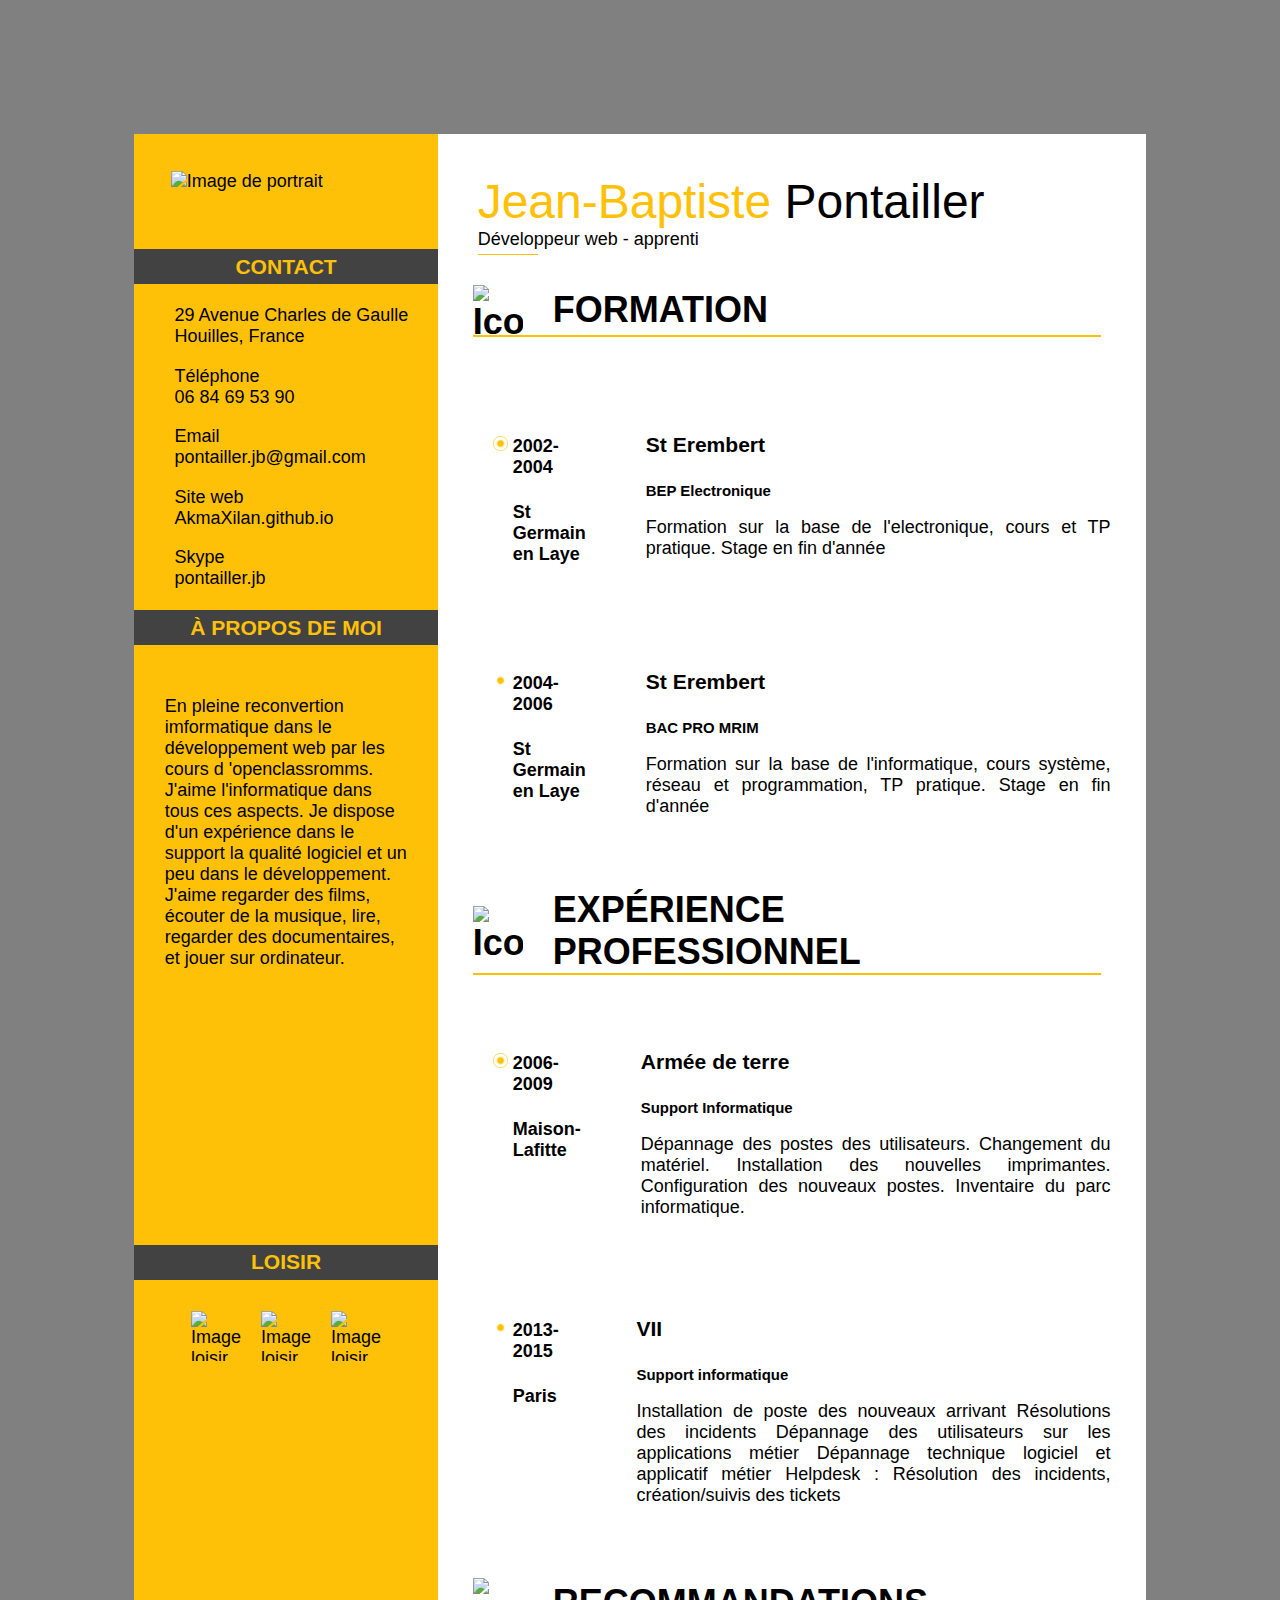
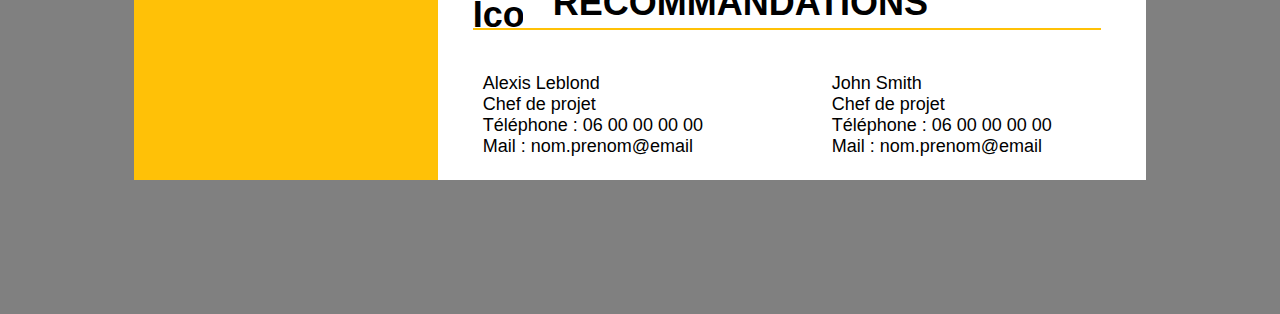
==== commit a94a6448: "projet - validation" ====
--- a/index.html
+++ b/index.html
@@ -2,87 +2,94 @@
 
 <html lang="fr">
 
-	<head>
-	
+<head>
+
 	<meta charset="UTF-8">
-	
+
+	<meta name="viewport" content="width=device-width, initial-scale=1.0">
+
 	<title> Jean-Baptiste Pontailler </title>
 	<link rel="stylesheet" href="css/style.css" />
-	<link rel="stylesheet" media="all and (max-width: 1400px)" href="css/style2.css" /> <!-- Pour ceux qui ont une résolution inférieure à 1400px -->
-	<link rel="stylesheet" media="all and (min-device-width: 1024px)" href="css/tablette.css" /> <!-- Pour ceux qui ont une résolution inférieure à 1024px -->
-	<link rel="stylesheet" media="all and (min-device-width: 768px)" href="css/tablette.css" /> <!-- Pour ceux qui ont une résolution inférieure à 768px -->
-	<link rel="stylesheet" media="screen" href="css/mobile.css" /> <!-- Pour ceux qui ont une résolution inférieure à 400px -->
-	</head>
+	<link rel="stylesheet" media="all and (max-width: 1200px)" href="css/style2.css" />
+	<!-- Pour ceux qui ont une résolution inférieure à 1400px -->
+	<link rel="stylesheet" media="all and (max-width: 768px)" href="css/tablette.css" />
+	<!-- Pour ceux qui ont une résolution inférieure à 768px -->
+	<link rel="stylesheet" media="all and (max-width: 350px)" href="css/mobile.css" />
+	<!-- Pour ceux qui ont une résolution inférieure à 320px -->
+</head>
 
 <body>
 
-
-
 	<div class="div-contains">
 
 		<!--DEBUT DIV JAUNE-->
-		<div class="div-jaune">
-		
-		<div class="titre_mobile">
-						<h1 class="name_mobile">Jean-Baptiste Pontailler</h1>
-						<h2 class="spe_mobile"> Développeur web</h2>
-					</div>
-
-		<div class="portrait"><img src="img/jb.png"  alt="Image de portrait" class="portraitimg"/></div>
-
-		<div><!-- BAR CONTACT-->
-		<h3 class="div-bar1"> <span class="center">CONTACT</span></h3>
-			<ul>
-					<li class="li"> 29 Avenue Charles de Gaulle <br/>Houilles, France</li>
-					
-					
-					<li class="li"> Téléphone <br/>06 84 69 53 90</li>
-					
-					
-					<li class="li"> Email <br/> pontailler.jb@gmail.com</li>
-					
-					<li class="li"> Site web <br/> AkmaXilan.github.io </li>
-					
-					
-					<li class="li2"> Skype <br/>pontailler.jb</li>
-			</ul>
-
-		</div>
-		
-
-		<div>
-		<h3 class="div-bar2"> À PROPOS DE MOI</h3><!-- BAR A PROPOS DE MOI-->
-
-		<p class="amoi"> En pleine reconvertion imformatique dans le développement web par les cours d 'openclassromms.
-		J'aime l'informatique dans tous ces aspects. Je dispose d'un expérience dans le support la qualité logiciel et un peu dans le développement.
-
-		J'aime regarder des films, écouter de la musique, lire, regarder des documentaires, et jouer sur ordinateur.
-
-		</p>
-
-		</div>
-
-		<div>
-		<h3 class="div-bar3"> LOISIR </h3><!-- BAR LOISIR-->
-
-		<div class="loisir"><!-- IMAGE LOISIR X3-->
-			<span class="imgloisir">
-				<img src="img/book.png" alt="Image loisir 1" class="loisirimg" />
-			
-				<img src="img/film.png" alt="Image loisir 2" class="loisirimg" />
-
-				<img src="img/domain.png" alt="Image loisir 3" class="loisirimg" />
-			</span>
-		</div>
-
-
-		</div>
-
-		</div>
+		<section class="div-jaune">
+
+			<header class="titre_mobile">
+				<h1 class="name_mobile">Jean-Baptiste Pontailler</h1>
+				<h2 class="spe_mobile"> Développeur web</h2>
+			</header>
+
+			<div class="portrait"><img src="img/jb.png" alt="Image de portrait" class="portraitimg" /></div>
+			<!-- BAR CONTACT-->
+
+
+			<article>
+				<h3 class="div-bar1"> <span class="center">CONTACT</span></h3>
+				<ul>
+					<li class="li"> 29 Avenue Charles de Gaulle <br />Houilles, France</li>
+
+
+					<li class="li"> Téléphone <br />06 84 69 53 90</li>
+
+
+					<li class="li"> Email <br /> pontailler.jb@gmail.com</li>
+
+					<li class="li"> Site web <br /> AkmaXilan.github.io </li>
+
+
+					<li class="li2"> Skype <br />pontailler.jb</li>
+				</ul>
+			</article>
+
+			<!-- BAR A PROPOS DE MOI-->
+			<article>
+				<h3 class="div-bar2"> À PROPOS DE MOI</h3>
+
+				<p class="amoi"> En pleine reconvertion imformatique dans le développement web par les cours d
+					'openclassromms.
+					J'aime l'informatique dans tous ces aspects. Je dispose d'un expérience dans le support la qualité
+					logiciel et un peu dans le développement.
+
+					J'aime regarder des films, écouter de la musique, lire, regarder des documentaires, et jouer sur
+					ordinateur.
+
+				</p>
+
+			</article>
+
+			<article>
+				<h3 class="div-bar3"> LOISIR </h3><!-- BAR LOISIR-->
+
+				<div class="loisir">
+					<!-- IMAGE LOISIR X3-->
+					<span class="imgloisir">
+						<img src="img/book.png" alt="Image loisir 1" class="loisirimg" />
+
+						<img src="img/film.png" alt="Image loisir 2" class="loisirimg" />
+
+						<img src="img/domain.png" alt="Image loisir 3" class="loisirimg" />
+					</span>
+				</div>
+
+
+			</article>
+
+		</section>
 		<!-- FIN DIV JAUNE-->
 
 		<!-- DEBUT DIV BLANC-->
-		<div class="div-blanc">
+		<section class="div-blanc">
 			<div class="cv-contains">
 				<div class="formation">
 					<div class="titre">
@@ -92,128 +99,142 @@
 					</div>
 
 					<!-- DIV-BLANC - FORMATION-->
-					<h1 class="h2titre"> <img src="img/document.png" alt="Icone titre 1" class="document" /><span class="trait"> FORMATION </span></h1>
-			
+					<article>
+						<h1 class="h2titre"> <img src="img/document.png" alt="Icone titre 1" class="document" /><span
+								class="trait"> FORMATION </span></h1>
+					</article>
 					<br>
 
 					<!-- FORMATION - BEP-->
-					<div class="formation-contains">
+					<article class="formation-contains">
 
 						<div class="formation1">
-					
-							<div><h4 class="icocss_img1">2002-2004</h4></div>
+
+							<div>
+								<h4 class="icocss_img1">2002-2004</h4>
+							</div>
 							<h4 class="h4lieu"> St Germain en Laye </h4>
 						</div>
 
 
 						<div class="formation11">
-						<h3>St Erembert<br></h3>
-						<h5 class="h5spe">
-						BEP Electronique<br></h5>
-						<p class="moi">Formation sur la base de l'electronique, cours et TP pratique.
-						Stage en fin d'année</p>
-						</div>
-
+							<h3>St Erembert<br></h3>
+							<h5 class="h5spe">
+								BEP Electronique<br></h5>
+							<p class="moi">Formation sur la base de l'electronique, cours et TP pratique.
+								Stage en fin d'année</p>
+						</div>
+
+					</article>
+
+
+					<!-- FORMATION -  BAC-->
+					<article class="formation-contains">
+
+						<div class="formation1">
+							<div>
+								<h4 class="icocss_img2">2004-2006</h4>
+							</div>
+							<h4 class="h4lieu"> St Germain en Laye </h4>
+						</div>
+
+						<div class="formation11">
+							<h3>St Erembert<br></h3>
+							<h5 class="h5spe">BAC PRO MRIM<br></h5>
+							<p class="moi">Formation sur la base de l'informatique, cours système, réseau et
+								programmation, TP pratique.
+								Stage en fin d'année</p>
+						</div>
+
+					</article>
+				</div>
+
+				<!-- DIV-BLANC - EXPEREINCE PROFESSIONNEL-->
+				<article class="formation">
+					<h1 class="h2titre"> <img src="img/document.png" alt="Icone titre 1" class="document" /><span
+							class="trait"> EXPÉRIENCE PROFESSIONNEL </span></h1>
+
+					<!-- FORMATION - ARMEE-->
+					<article class="formation-contains">
+
+						<aside class="formation1">
+							<div>
+								<h4 class="icocss_img1">2006-2009</h4>
+							</div>
+							<h4 class="h4lieu"> Maison-Lafitte </h4>
+						</aside>
+
+
+						<div class="formation11">
+							<h3>Armée de terre<br></h3>
+							<h5 class="h5spe">Support Informatique<br></h5>
+							<p class="moi">
+								Dépannage des postes des utilisateurs.
+								Changement du matériel.
+								Installation des nouvelles imprimantes.
+								Configuration des nouveaux postes.
+								Inventaire du parc informatique.
+							</p>
+						</div>
+
+					</article>
+
+
+					<!-- FORMATION -  SUPPORT-->
+					<article class="formation-contains">
+
+						<div class="formation1">
+							<div>
+								<h4 class="icocss_img2">2013-2015</h4>
+							</div>
+							<h4 class="h4lieu"> Paris </h4>
+						</div>
+
+						<div class="formation11">
+							<h3>VII<br></h3>
+							<h5 class="h5spe">Support informatique<br></h5>
+							<p class="moi">
+								Installation de poste des nouveaux arrivant
+								Résolutions des incidents
+								Dépannage des utilisateurs sur les applications métier
+								Dépannage technique logiciel et applicatif métier
+								Helpdesk : Résolution des incidents, création/suivis des tickets
+							</p>
+						</div>
+
+					</article>
+					<div>
+
+						<!-- DIV-BLANC - RECOMMANDATIONS-->
+						<footer>
+							<h1 class="h2titre"> <img src="img/document.png" alt="Icone titre 1"
+									class="document" /><span class="trait"> RECOMMANDATIONS </span></h1>
+
+							<div class="reco-contains">
+								<div class="reco1">
+									<ul>
+										<li>Alexis Leblond</li>
+										<li> Chef de projet</li>
+										<li> Téléphone : 06 00 00 00 00</li>
+										<li> Mail : nom.prenom@email </li>
+									</ul>
+								</div>
+
+								<div class="reco2">
+									<ul>
+										<li>John Smith</li>
+										<li> Chef de projet</li>
+										<li> Téléphone : 06 00 00 00 00</li>
+										<li> Mail : nom.prenom@email </li>
+									</ul>
+						</footer>
 					</div>
-			
-
-					<!-- FORMATION -  BAC-->
-					<div class="formation-contains">
-
-						<div class="formation1">
-							<div><h4 class="icocss_img2">2004-2006</h4></div>
-							<h4 class="h4lieu"> St Germain en Laye </h4>	
-						</div>
-
-						<div class="formation11">
-						<h3>St Erembert<br></h3>
-						<h5 class="h5spe">BAC PRO MRIM<br></h5>
-						<p class="moi">Formation sur la base de l'informatique, cours système, réseau et programmation, TP pratique.
-						Stage en fin d'année</p>
-						</div>
-
-					</div>
-				</div>
-
-				<!-- DIV-BLANC - EXPEREINCE PROFESSIONNEL-->
-				<div class="formation">
-					<h1 class="h2titre"> <img src="img/document.png" alt="Icone titre 1" class="document" /><span class="trait"> EXPÉRIENCE PROFESSIONNEL </span></h1>
-			
-					<!-- FORMATION - ARMEE-->
-					<div class="formation-contains">
-
-						<div class="formation1">
-							<div><h4 class="icocss_img1">2006-2009</h4></div>
-							<h4 class="h4lieu"> Maison-Lafitte </h4>
-						</div>
-
-
-						<div class="formation11">
-						<h3>Armée de terre<br></h3>
-						<h5 class="h5spe">Support Informatique<br></h5>
-						<p class="moi">
-						Dépannage des postes des utilisateurs.
-						Changement du matériel.
-						Installation des nouvelles imprimantes.
-						Configuration des nouveaux postes.
-						Inventaire du parc informatique.
-						</p>
-						</div>
-
-					</div>
-			
-
-					<!-- FORMATION -  SUPPORT-->
-					<div class="formation-contains">
-
-						<div class="formation1">
-							<div><h4 class="icocss_img2">2013-2015</h4></div>
-							<h4 class="h4lieu"> Paris </h4>
-						</div>
-
-						<div class="formation11">
-						<h3>VII<br></h3>
-						<h5 class="h5spe">Support informatique<br></h5>
-						<p class="moi">
-						Installation de poste des nouveaux arrivant
-						Résolutions des incidents 
-						Dépannage des utilisateurs sur les applications métier
-						Dépannage technique logiciel et applicatif métier
-						Helpdesk : Résolution des incidents, création/suivis des tickets
-						</p>
-						</div>
-
-					</div>
-				<div>
-
-				<!-- DIV-BLANC - RECOMMANDATIONS-->
-				<div class="">
-					<h1 class="h2titre"> <img src="img/document.png" alt="Icone titre 1" class="document" /><span class="trait"> RECOMMANDATIONS </span></h1>
-			
-					<div class="reco-contains">
-						<div class="reco1">
-						<ul>
-							<li>Alexis Leblond</li>
-							<li> Chef de projet</li>
-							<li> Téléphone : 06 00 00 00 00</li>
-							<li> Mail : nom.prenom@email </li>
-						</ul>
-						</div>
-
-						<div class="reco2">
-						<ul>
-							<li>John Smith</li>
-							<li> Chef de projet</li>
-							<li> Téléphone : 06 00 00 00 00</li>
-							<li> Mail : nom.prenom@email </li>
-						</ul>
-					</div>
-					</div>
-					</div>
-					</div>
-				</div>
 			</div>
-		</div><!-- FIN DIV BLANC-->
+	</div>
+	</article>
+	</div>
+	</section><!-- FIN DIV BLANC-->
 	</div>
 </body>
+
 </html>--- a/css/style.css
+++ b/css/style.css
@@ -1,136 +1,113 @@
-body
-{
+body {
 	background-color: grey;
 	font-size: 18px;
 	font-family: Helvetica;
 }
 
-.div-contains
-{
+.div-contains {
 	display: flex;
 	padding: 10%;
 }
 
-.div-jaune
-{
+.div-jaune {
 	background-color: #FFC107;
 	width: 30%;
 	padding-bottom: 0px;
 }
 
-.div-blanc
-{
+.div-blanc {
 	background-color: #FFF;
 	width: 70%;
 }
 
-.div-bar1
-{
+.div-bar1 {
 	display: flex;
 	align-items: center;
 	background-color: #424242;
 	height: 35px;
-	color: #FFC107;	
-	justify-content: center;
-	font-weight: bold;
-}
-
-
-.div-bar2
-{
+	color: #FFC107;
+	justify-content: center;
+	font-weight: bold;
+}
+
+.div-bar2 {
 	display: flex;
 	align-items: center;
 	justify-content: center;
 	background-color: #424242;
 	height: 35px;
-	color: #FFC107;	
-	font-weight: bold;
-	
-}
-
-.div-bar3
-{
+	color: #FFC107;
+	font-weight: bold;
+}
+
+.div-bar3 {
 	display: flex;
 	align-items: center;
 	background-color: #424242;
 	height: 35px;
 	margin-top: 15%;
-	color: #FFC107;	
-	justify-content: center;
-	font-weight: bold;
-}
-
-
-div-bar1, p
-{
+	color: #FFC107;
+	justify-content: center;
+	font-weight: bold;
+}
+
+div-bar1, p {
 	padding: 5%;
 }
 
-ul
-{
+ul {
 	list-style-type: none;
 }
 
-.loisirimg
-{
+.loisirimg {
 	width: 50px;
 	height: 50px;
 	padding: 10px;
 }
 
-.first-name
-{
+.first-name {
 	color: #FFC107;
 	font-size: 3rem;
 }
 
-.name
-{
+.name {
 	font-size: 3rem;
 }
 
-.spe:before
-{
+.spe:before {
 	position: absolute;
 	font-size: 1.5rem;
-	border-bottom: solid #FFC107 1.5px ;
+	border-bottom: solid #FFC107 1.5px;
 	content: "";
 	width: 60px;
 	top: 80px;
 	font-weight: bold;
 }
 
-
-.portrait
-{
+.portrait {
 	padding: 12%;
 }
 
-.portraitimg
-{
+.portraitimg {
 	width: 100%;
 }
 
-.titre
-{
+.titre {
 	position: relative;
-	margin: 5%;	
-}
-
-.moi
-{
+	margin: 5%;
+}
+
+.moi {
 	text-align: justify;
 	padding: 0px;
 }
 
-.amoi
-{
+.amoi {
 	padding: 10%;
-	margin-bottom: 265px;
-}
-
-.h2titre
-{
+	margin-bottom: 245px
+}
+
+.h2titre {
 	display: flex;
 	align-items: center;
 	border-bottom: solid #FFC107 2px;
@@ -139,8 +116,7 @@
 	margin-right: auto;
 }
 
-.h2titre1
-{
+.h2titre1 {
 	display: flex;
 	align-items: center;
 	border-bottom: solid #FFC107 2px;
@@ -150,53 +126,44 @@
 	padding-top: 50px;
 }
 
-.trait
-{
+.trait {
 	margin-left: 30px;
 }
 
-.li
-{
+.li {
 	padding-bottom: 7%;
 }
 
-.li2
-{
+.li2 {
 	padding-bottom: 0%;
 }
 
-.formation
-{
+.formation {
 	padding: 0%;
 }
 
-.formation-contains
-{
-	display: flex;
-}
-
-.formation1
-{
+.formation-contains {
+	display: flex;
+}
+
+.formation1 {
 	width: 15%;
 	padding: 30px;
 	margin-top: 24px;
 	margin-left: 20px;
 }
 
-.formation11
-{
+.formation11 {
 	width: 85%;
 	padding: 30px;
 }
 
-.ico
-{
+.ico {
 	float: left;
 }
 
-.icocss_img1
-{
-	background-image: url("empty.png");
+.icocss_img1 {
+	background-image: url("../img/empty.png");
 	background-repeat: no-repeat;
 	background-size: 15px;
 	margin-top: auto;
@@ -205,9 +172,8 @@
 	padding-left: 20px;
 }
 
-.icocss_img2
-{
-	background-image: url("empty2.png");
+.icocss_img2 {
+	background-image: url("../img/empty2.png");
 	background-repeat: no-repeat;
 	background-size: 15px;
 	margin-top: auto;
@@ -216,72 +182,57 @@
 	padding-left: 20px;
 }
 
-.icocss
-{
+.icocss {
 	padding-left: 20px;
 	padding-top: 25px;
 }
 
-.icocss2
-{
-	padding-left: 20px;
-}
-
-
-.reco-contains
-{
-	display: flex;
-
-}
-
-.reco1
-{
+.icocss2 {
+	padding-left: 20px;
+}
+
+.reco-contains {
+	display: flex;
+}
+
+.reco1 {
 	width: 50%;
 }
 
-.cv-contains
-{
+.cv-contains {
 	padding: 5px;
 }
 
-h3 .div-bar1 .div-bar2 .div-bar3
-{
+h3 .div-bar1 .div-bar2 .div-bar3 {
 	font-size: 16px;
 }
 
-.document
-{
+.document {
 	width: 50px;
 	height: 50px;
 }
 
-.center
-{
+.center {
 	text-align: center;
 }
 
-.h4lieu
-{
-	padding-left: 20px;
-}
-
-.h5spe
-{
+.h4lieu {
+	padding-left: 20px;
+}
+
+.h5spe {
 	margin-bottom: 10px;
 }
 
-.name_mobile
-{
+.name_mobile {
 	display: none;
 }
 
-.spe_mobile
-{
+.spe_mobile {
 	display: none;
 }
 
-.imgloisir
-{
-	display:flex;
-	justify-content:center;
+.imgloisir {
+	display: flex;
+	justify-content: center;
 }--- a/css/style2.css
+++ b/css/style2.css
@@ -1,293 +1,8 @@
-body
-{
-	background-color: grey;
-	font-size: 18px;
-	font-family: Helvetica;
-}
-
-.div-contains
-{
+.div-contains {
 	display: flex;
 	padding: 0;
 }
 
-.div-jaune
-{
-	background-color: #FFC107;
-	width: 30%;
-	padding-bottom: 0px;
-}
-
-.div-blanc
-{
-	background-color: #FFF;
-	width: 70%;
-}
-
-.div-bar1
-{
-	display: flex;
-	align-items: center;
-	background-color: #424242;
-	height: 35px;
-	color: #FFC107;	
-	justify-content: center;
-	font-weight: bold;
-}
-
-
-.div-bar2
-{
-	display: flex;
-	align-items: center;
-	justify-content: center;
-	background-color: #424242;
-	height: 35px;
-	color: #FFC107;	
-	font-weight: bold;
-	
-}
-
-.div-bar3
-{
-	display: flex;
-	align-items: center;
-	background-color: #424242;
-	height: 35px;
-	margin-top: 15%;
-	color: #FFC107;	
-	justify-content: center;
-	font-weight: bold;
-}
-
-
-div-bar1, p
-{
-	padding: 5%;
-}
-
-ul
-{
-	list-style-type: none;
-}
-
-.loisirimg
-{
-	width: 50px;
-	height: 50px;
-	padding: 10px;
-}
-
-.first-name
-{
-	color: #FFC107;
-	font-size: 3rem;
-}
-
-.name
-{
-	font-size: 3rem;
-}
-
-.spe:before
-{
-	position: absolute;
-	font-size: 1.5rem;
-	border-bottom: solid #FFC107 1.5px ;
-	content: "";
-	width: 60px;
-	top: 80px;
-	font-weight: bold;
-}
-
-
-.portrait
-{
-	padding: 12%;
-}
-
-.portraitimg
-{
-	width: 100%;
-}
-
-.titre
-{
-	position: relative;
-	margin: 5%;	
-}
-
-.moi
-{
-	text-align: justify;
-	padding: 0px;
-}
-
-.amoi
-{
-	padding: 10%;
-	margin-bottom: 265px;
-}
-
-.h2titre
-{
-	display: flex;
-	align-items: center;
-	border-bottom: solid #FFC107 2px;
-	width: 90%;
-	margin-left: 30px;
-	margin-right: auto;
-}
-
-.h2titre1
-{
-	display: flex;
-	align-items: center;
-	border-bottom: solid #FFC107 2px;
-	width: 90%;
-	margin-left: auto;
-	margin-right: auto;
-	padding-top: 50px;
-}
-
-.trait
-{
-	margin-left: 30px;
-}
-
-.li
-{
-	padding-bottom: 7%;
-}
-
-.li2
-{
-	padding-bottom: 0%;
-}
-
-.formation
-{
-	padding: 0%;
-}
-
-.formation-contains
-{
-	display: flex;
-}
-
-.formation1
-{
-	width: 15%;
-	padding: 30px;
-	margin-top: 24px;
-	margin-left: 20px;
-}
-
-.formation11
-{
-	width: 85%;
-	padding: 30px;
-}
-
-.ico
-{
-	float: left;
-}
-
-.icocss_img1
-{
-	background-image: url("empty.png");
-	background-repeat: no-repeat;
-	background-size: 15px;
-	margin-top: auto;
-	margin-bottom: auto;
-	vertical-align: middle;
-	padding-left: 20px;
-}
-
-.icocss_img2
-{
-	background-image: url("empty2.png");
-	background-repeat: no-repeat;
-	background-size: 15px;
-	margin-top: auto;
-	margin-bottom: auto;
-	vertical-align: middle;
-	padding-left: 20px;
-}
-
-.icocss
-{
-	padding-left: 20px;
-	padding-top: 25px;
-}
-
-.icocss2
-{
-	padding-left: 20px;
-}
-
-
-.reco-contains
-{
-	display: flex;
-
-}
-
-.reco1
-{
-	width: 50%;
-}
-
-.reco2
-{
-	width: 50%;
-}
-
-
-.cv-contains
-{
-	padding: 5px;
-}
-
-h3 .div-bar1 .div-bar2 .div-bar3
-{
-	font-size: 16px;
-}
-
-.document
-{
-	width: 50px;
-	height: 50px;
-}
-
-.center
-{
-	text-align: center;
-}
-
-.h4lieu
-{
-	padding-left: 20px;
-}
-
-.h5spe
-{
-	margin-bottom: 10px;
-}
-
-.name_mobile
-{
+.spe:before {
 	display: none;
-}
-
-.spe_mobile
-{
-	display: none;
-}
-
-.imgloisir
-{
-	display:flex;
-	justify-content:center;
 }--- a/css/tablette.css
+++ b/css/tablette.css
@@ -1,277 +1,50 @@
-body
-{
-	background-color: grey;
-	font-size: 18px;
-	font-family: Helvetica;
+.div-contains {
+    display: flex;
+    flex-direction: column;
 }
 
-.div-contains
-{
-	padding: 0px;
-	display: flex;
-	flex-direction: column;
+.div-jaune {
+    width: 100%;
 }
 
-.div-jaune
-{
-	background-color: #FFC107;
-	padding-bottom: 20px;
-	width: 100%;
+.div-blanc {
+    width: 100%;
 }
 
-.div-blanc
-{
-	background-color: #FFF;
-	width: 100%;
+.trait {
+    font-size: 19px;
+    margin-left: 5px;
 }
 
-.div-bar1
-{
-	display: flex;
-	align-items: center;
-	background-color: #424242;
-	height: 35px;
-	color: #FFC107;	
-	justify-content: center;
-	font-weight: bold;
-	font-size: 45px;
+.reco-contains {
+    flex-direction: column;
 }
 
-
-.div-bar2
-{
-	display: flex;
-	align-items: center;
-	justify-content: center;
-	background-color: #424242;
-	height: 35px;
-	color: #FFC107;	
-	font-weight: bold;	
-	font-size: 45px;
+.formation1 {
+    margin-left: 0;
+    padding-left: 0;
 }
 
-.div-bar3
-{
-	display: flex;
-	align-items: center;
-	background-color: #424242;
-	height: 35px;
-	margin-top: 15%;
-	color: #FFC107;	
-	justify-content: center;
-	font-weight: bold;
-	font-size: 45px;
+.titre {
+    display: none;
 }
 
-
-div-bar1, p
-{
-	padding: 5%;
+.my-name {
+    display: block;
+    text-align: center;
+    margin-top: -50px;
 }
 
-ul
-{
-	list-style-type: none;
+.name_mobile {
+    display: block;
+    text-align: center;
 }
 
-.loisirimg
-{
-	width: 100px;
-	height: 100px;
+.spe_mobile {
+    display: block;
+    text-align: center;
 }
 
-.first-name
-{
-	color: #FFC107;
-	font-size: 3rem;
-}
-
-.name
-{
-	display: none;
-	font-size: 3rem;
-}
-
-.spe
-{
-	display: none;	
-}
-
-.spe:before
-{
-	display: none;
-	position: absolute;
-	font-size: 1.5rem;
-	border-bottom: solid #FFC107 1.5px ;
-	content: "";
-	width: 60px;
-	top: 110px;
-	font-weight: bold;
-}
-
-.portrait
-{
-	padding: 0%;
-}
-
-.portraitimg
-{
-	width: 100%;
-	display: none;
-}
-
-.titre
-{
-	position: relative;
-	margin: 0%;	
-}
-
-.moi
-{
-	font-size: 35px;
-	padding-left: 0px;
-	padding-top: 0px;
-}
-
-.amoi
-{
-	font-size: 35px;
-}
-
-.h2titre
-{
-	border-bottom: solid #FFC107 2px;
-	width: 90%;
-	margin-left: auto;
-	margin-right: auto;
-}
-
-.h2titre
-{
-	font-size: 60px;
-}
-
-.reco-contains
-{
-	display: flex;
-	padding-left: 0%;
-	padding-right: 0%;
-}
-
-.reco1
-{
-	width: 50%;
-	font-size: 22px;
-}
-
-.li
-{
-	font-size: 35px;
-	padding-bottom: 7%;
-}
-
-.li2
-{
-	font-size: 35px;
-	padding-bottom: 0%;
-}
-
-.formation
-{
-	padding: 0;
-}
-
-.formation-contains
-{
-	display: flex;
-}
-
-.formation1
-{
-	width: 15%;
-	padding: 25px;
-	margin-top: 0px;
-	font-size: 35px;
-}
-
-.formation11
-{
-	width: 85%;
-	padding: 0px;
-	font-size: 35px;
-}
-
-.ico
-{
-	float: left;
-}
-
-.icocss
-{
-	background-image: url("empty.png");
-	background-repeat: no-repeat;
-	background-size: 10px;
-}
-
-.icocss_img1
-{
-	font-size: 30px;
-}
-
-.icocss_img2
-{
-	font-size: 30px;
-}
-
-
-.h4lieu
-{
-	font-size: 30px;
-}
-
-
-.reco-contains
-{
-	display: flex;
-	flex-direction: column;
-}
-
-.reco1
-{
-	width: 100%;
-	font-size: 26px;
-}
-
-.reco2
-{
-	width: 100%;
-	font-size: 26px;
-}
-.cv-contains
-{
-	padding: 5px;
-}
-
-.h5spe
-{
-	font-size: 25px;
-}
-
-.h3
-{
-	font-size: 25px;
-}
-
-.name_mobile
-{
-	display: flex;
-	justify-content: center;
-	font-size: 55px;
-}
-
-.spe_mobile
-{
-	display: flex;
-	justify-content: center;
-	font-size: 55px;
-}
+.amoi {
+    margin-bottom: -100px;
+}--- a/css/mobile.css
+++ b/css/mobile.css
@@ -1,248 +1,140 @@
-body
-{
-	background-color: grey;
-	font-size: 18px;
-	font-family: Helvetica;
-}
-
-.div-contains
-{
+.div-contains {
 	padding: 0px;
 	display: flex;
 	flex-direction: column;
 }
 
-.div-jaune
-{
+.div-jaune {
 	background-color: #FFC107;
 	padding-bottom: 20px;
 	width: 100%;
 }
 
-.div-blanc
-{
+.div-blanc {
 	background-color: #FFF;
 	width: 100%;
 }
 
-.div-bar1
-{
-	display: flex;
-	align-items: center;
-	background-color: #424242;
+.div-bar1 {
 	height: 45px;
-	color: #FFC107;	
-	justify-content: center;
-	font-weight: bold;
-	font-size: 45px;
+	font-size: 30px;
 }
 
-
-.div-bar2
-{
-	display: flex;
-	align-items: center;
-	justify-content: center;
-	background-color: #424242;
+.div-bar2 {
 	height: 45px;
-	color: #FFC107;	
-	font-weight: bold;	
-	font-size: 45px;
+	font-size: 30px;
 }
 
-.div-bar3
-{
-	display: flex;
-	align-items: center;
-	background-color: #424242;
+.div-bar3 {
 	height: 45px;
-	margin-top: 15%;
-	color: #FFC107;	
-	justify-content: center;
-	font-weight: bold;
-	font-size: 45px;
+	font-size: 30px;
 }
 
-
-div-bar1, p
-{
-	padding: 5%;
+.loisirimg {
+	width: 70px;
+	height: 70px;
 }
 
-ul
-{
-	list-style-type: none;
-}
-
-.loisirimg
-{
-	width: 100px;
-	height: 100px;
-}
-
-.first-name
-{
-	color: #FFC107;
-	font-size: 3rem;
-}
-
-.name
-{
+.name {
 	display: none;
 	font-size: 3rem;
 }
 
-.spe
-{
-	display: none;	
+.spe {
+	display: none;
 }
 
-.spe:before
-{
-	display: none;
-	position: absolute;
-	font-size: 1.5rem;
-	border-bottom: solid #FFC107 1.5px ;
-	content: "";
-	width: 60px;
+.spe:before {
 	top: 110px;
-	font-weight: bold;
 }
 
-
-.portrait
-{
+.portrait {
 	padding: 0%;
 }
 
-.portraitimg
-{
-	width: 100%;
-	display: none;
+.moi {
+	padding-right: 10%;
+	padding-bottom: 0px;
+	font-size: 18px;
 }
 
-.titre
-{
-	position: relative;
-	margin: 0%;	
+.amoi {
+	margin-bottom: 0px;
+	margin-bottom: 245px
 }
 
-.moi
-{
-	padding-right: 10%;
-	padding-bottom: 0px;
-	font-size: 30px;
-}
-
-.h2titre
-{
-	border-bottom: solid #FFC107 2px;
-	width: 90%;
-	margin-left: auto;
-	margin-right: auto;
-}
-
-.reco-contains
-{
+.reco-contains {
 	display: flex;
 	flex-direction: column;
 	padding-left: 0%;
 	padding-right: 0%;
 }
 
-.reco1
-{
+.reco1 {
 	width: 50%;
-	font-size: 30px;
+	font-size: 18px;
 }
 
-.reco2
-{
+.reco2 {
 	width: 50%;
-	font-size: 30px;
+	font-size: 18px;
 }
 
-.li
-{
-	padding-bottom: 7%;
-}
-
-.li2
-{
-	padding-bottom: 0%;
-}
-
-.formation
-{
+.formation {
 	padding: 0;
 }
 
-.formation-contains
-{
-	display: flex;
-}
-
-.formation1
-{
-	width: 15%;
-	padding: 25px;
-	margin-top: 0px;
-}
-
-.formation11
-{
-	width: 85%;
+.formation11 {
 	padding: 0px;
 }
 
-.ico
-{
-	float: left;
-}
-
-.icocss
-{
-	background-image: url("empty.png");
+.icocss {
+	background-image: url("../img/empty.png");
 	background-repeat: no-repeat;
 	background-size: 10px;
 }
 
-.icocss_img1
-{
-	font-size: 30px;
+.icocss_img2 {
+	background-image: url("../img/empty2.png");
+	background-repeat: no-repeat;
+	background-size: 15px;
 }
 
-.icocss_img2
-{
-	font-size: 30px;
+.amoi {
+	margin-bottom: 0px;
 }
 
-
-.h4lieu
-{
-	font-size: 30px;
+.icocss_img1 {
+	padding-left: 0px;
+	font-size: 18px;
 }
 
-.cv-contains
-{
-	padding: 5px;
+.icocss_img2 {
+	padding-left: 0px;
+	font-size: 18px;
 }
 
-.name_mobile
-{
+.h4lieu {
+	padding-left: 0px;
+	font-size: 18px;
+}
+
+.name_mobile {
 	display: block;
 	margin-left: auto;
 	margin-right: auto;
 	width: 50%;
-	font-size: 40px;
+	font-size: 35px;
+	text-align: center;
 }
 
-.spe_mobile
-{
+.spe_mobile {
 	display: block;
 	margin-left: auto;
 	margin-right: auto;
-	width: 50%;
-	font-size: 40px;
-}
-
+	width: 80%;
+	font-size: 35px;
+	text-align: center;
+	margin-left: 10%;
+	margin-right: 10%;
+}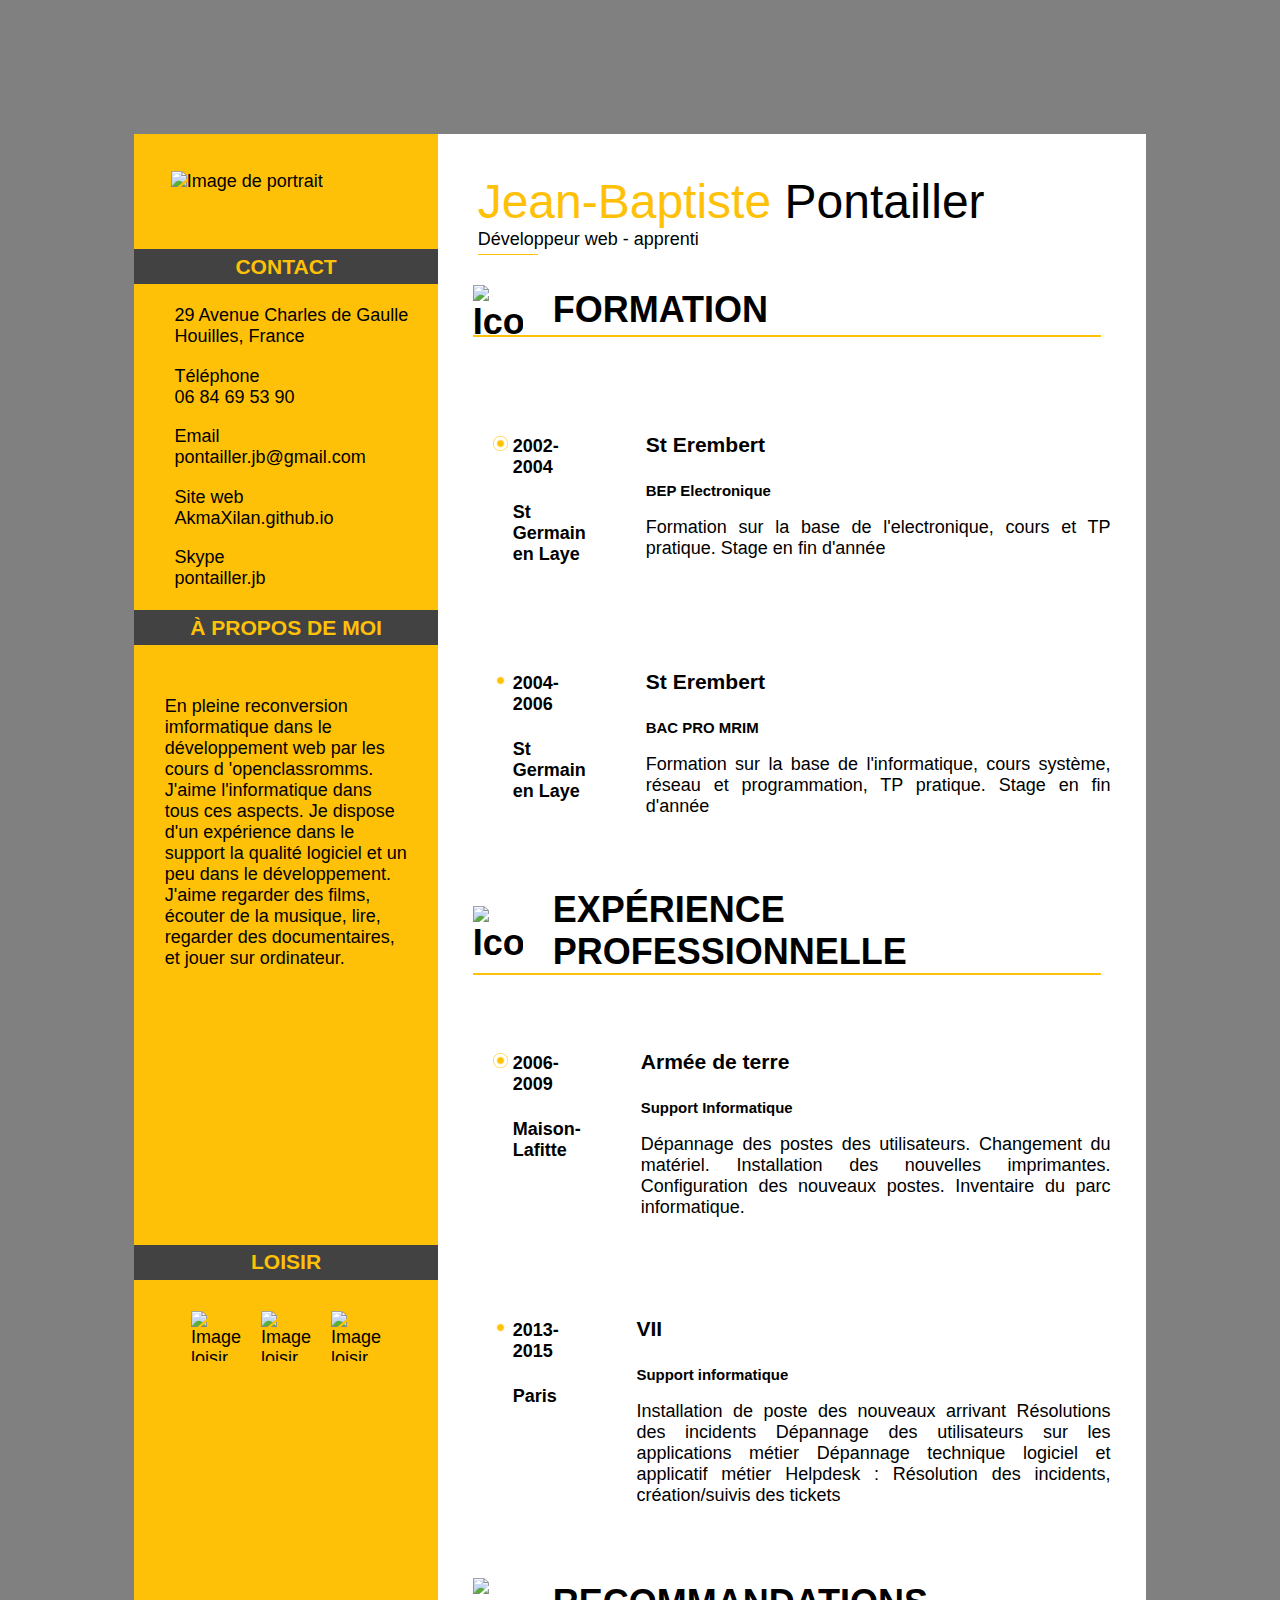
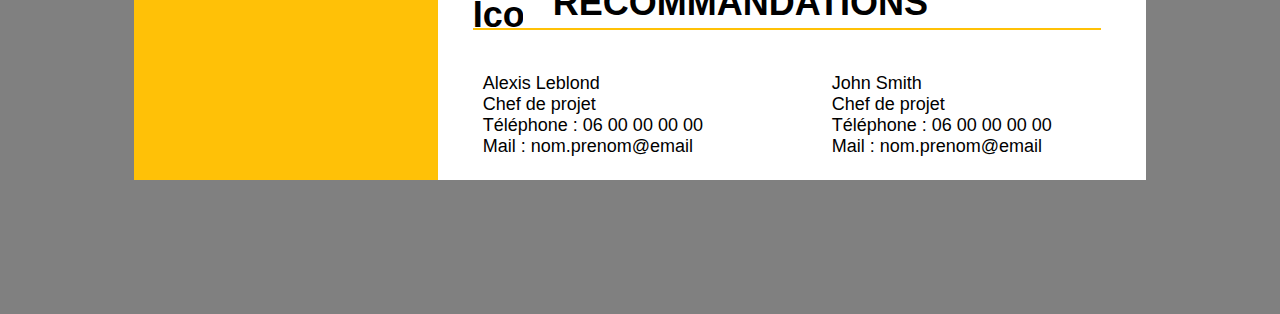
==== commit 3b8beaba: "Ortographe" ====
--- a/index.html
+++ b/index.html
@@ -56,7 +56,7 @@
 			<article>
 				<h3 class="div-bar2"> À PROPOS DE MOI</h3>
 
-				<p class="amoi"> En pleine reconvertion imformatique dans le développement web par les cours d
+				<p class="amoi"> En pleine reconversion imformatique dans le développement web par les cours d
 					'openclassromms.
 					J'aime l'informatique dans tous ces aspects. Je dispose d'un expérience dans le support la qualité
 					logiciel et un peu dans le développement.
@@ -152,7 +152,7 @@
 				<!-- DIV-BLANC - EXPEREINCE PROFESSIONNEL-->
 				<article class="formation">
 					<h1 class="h2titre"> <img src="img/document.png" alt="Icone titre 1" class="document" /><span
-							class="trait"> EXPÉRIENCE PROFESSIONNEL </span></h1>
+							class="trait"> EXPÉRIENCE PROFESSIONNELLE </span></h1>
 
 					<!-- FORMATION - ARMEE-->
 					<article class="formation-contains">
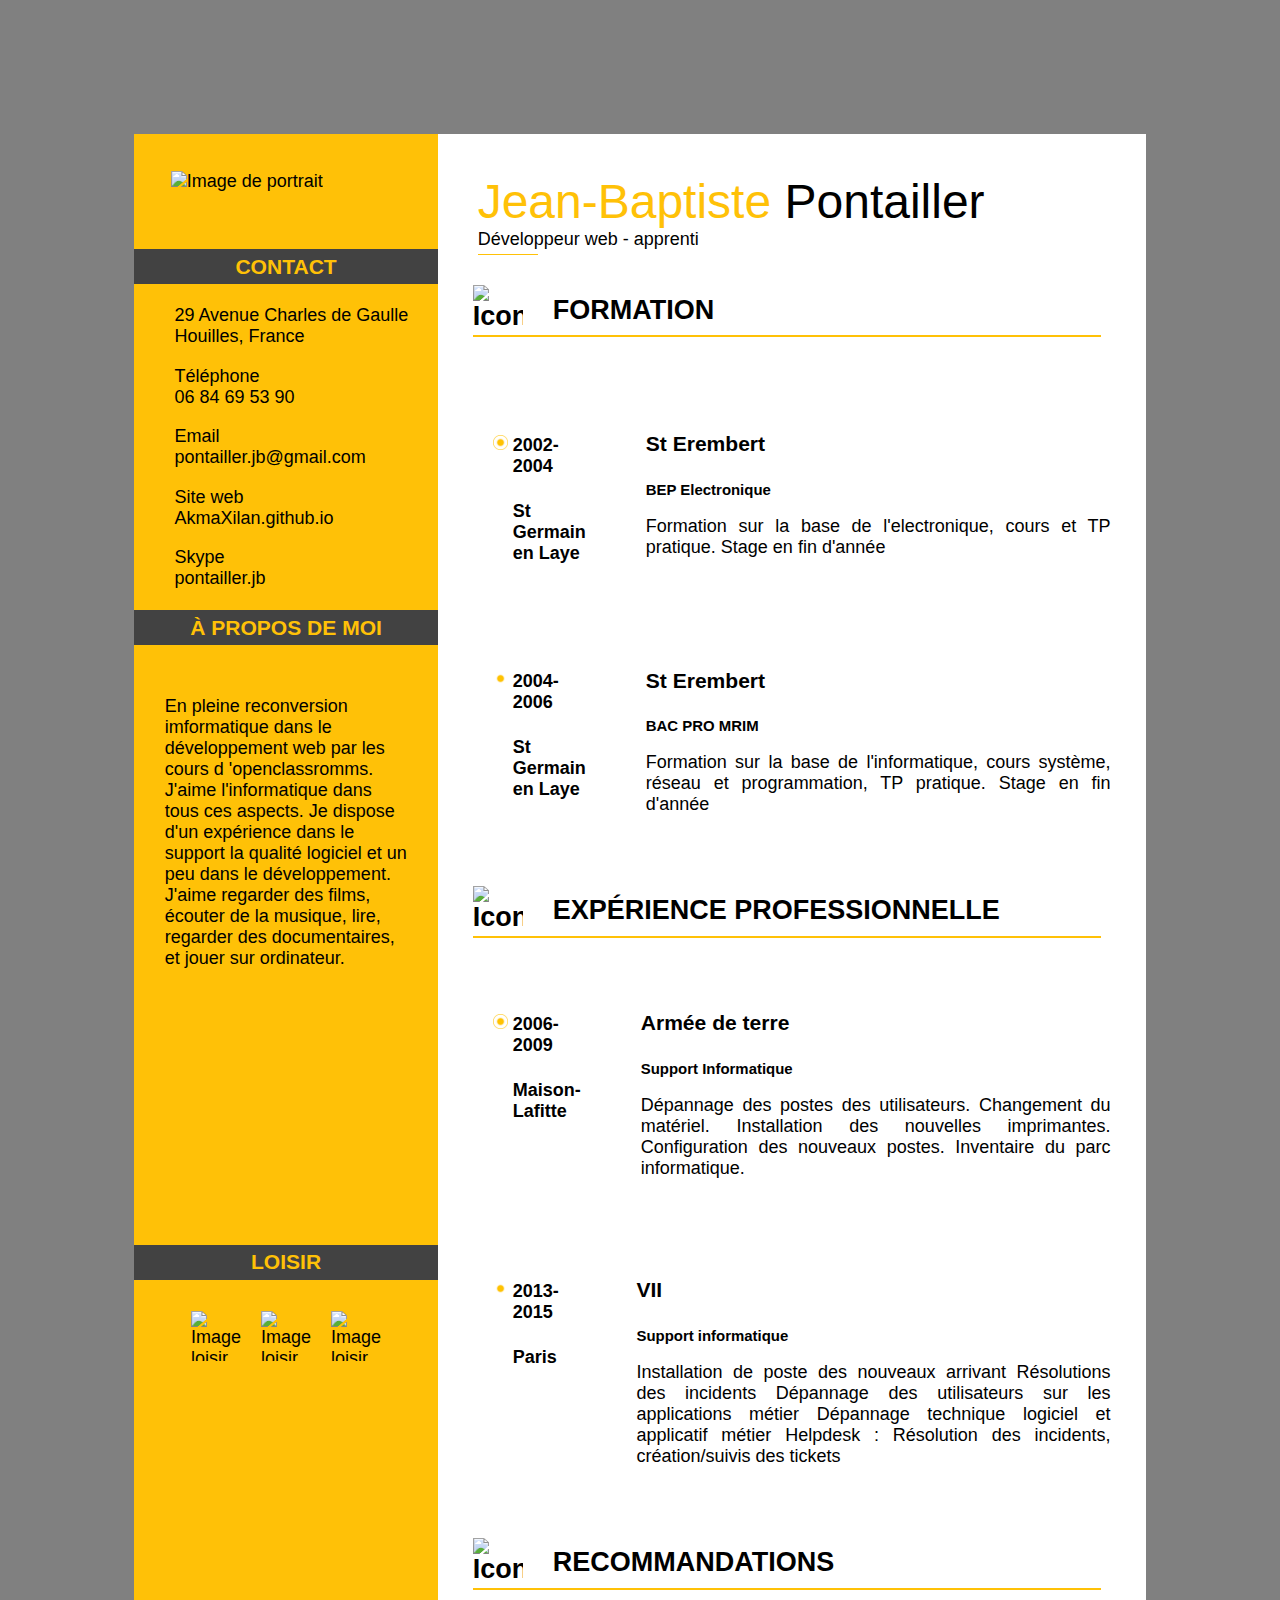
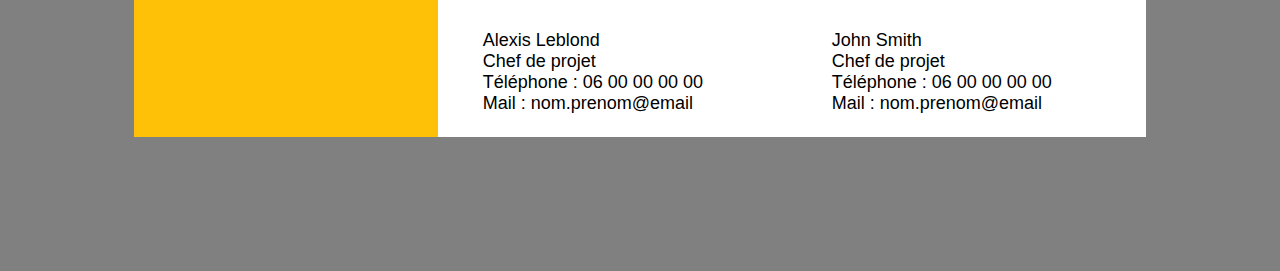
==== commit 9fe1dfa7: "W3C error" ====
--- a/index.html
+++ b/index.html
@@ -7,7 +7,7 @@
 	<meta charset="UTF-8">
 
 	<meta name="viewport" content="width=device-width, initial-scale=1.0">
-
+	<link rel="icon" type="image/png" href="favicon.ico">
 	<title> Jean-Baptiste Pontailler </title>
 	<link rel="stylesheet" href="css/style.css" />
 	<link rel="stylesheet" media="all and (max-width: 1200px)" href="css/style2.css" />
@@ -89,7 +89,7 @@
 		<!-- FIN DIV JAUNE-->
 
 		<!-- DEBUT DIV BLANC-->
-		<section class="div-blanc">
+		<nav class="div-blanc">
 			<div class="cv-contains">
 				<div class="formation">
 					<div class="titre">
@@ -100,8 +100,8 @@
 
 					<!-- DIV-BLANC - FORMATION-->
 					<article>
-						<h1 class="h2titre"> <img src="img/document.png" alt="Icone titre 1" class="document" /><span
-								class="trait"> FORMATION </span></h1>
+						<h2 class="h2titre"> <img src="img/document.png" alt="Icone titre 1" class="document" /><span
+								class="trait"> FORMATION </span></h2>
 					</article>
 					<br>
 
@@ -151,11 +151,11 @@
 
 				<!-- DIV-BLANC - EXPEREINCE PROFESSIONNEL-->
 				<article class="formation">
-					<h1 class="h2titre"> <img src="img/document.png" alt="Icone titre 1" class="document" /><span
-							class="trait"> EXPÉRIENCE PROFESSIONNELLE </span></h1>
+					<h2 class="h2titre"> <img src="img/document.png" alt="Icone titre 1" class="document" /><span
+							class="trait"> EXPÉRIENCE PROFESSIONNELLE </span></h2>
 
 					<!-- FORMATION - ARMEE-->
-					<article class="formation-contains">
+					<nav class="formation-contains">
 
 						<aside class="formation1">
 							<div>
@@ -177,7 +177,7 @@
 							</p>
 						</div>
 
-					</article>
+					</nav>
 
 
 					<!-- FORMATION -  SUPPORT-->
@@ -207,8 +207,8 @@
 
 						<!-- DIV-BLANC - RECOMMANDATIONS-->
 						<footer>
-							<h1 class="h2titre"> <img src="img/document.png" alt="Icone titre 1"
-									class="document" /><span class="trait"> RECOMMANDATIONS </span></h1>
+							<h2 class="h2titre"> <img src="img/document.png" alt="Icone titre 1"
+									class="document" /><span class="trait"> RECOMMANDATIONS </span></h2>
 
 							<div class="reco-contains">
 								<div class="reco1">
@@ -227,14 +227,15 @@
 										<li> Téléphone : 06 00 00 00 00</li>
 										<li> Mail : nom.prenom@email </li>
 									</ul>
+								</div>
+							</div>
 						</footer>
 					</div>
+				</article>
 			</div>
+		</nav>
 	</div>
-	</article>
-	</div>
-	</section><!-- FIN DIV BLANC-->
-	</div>
+	<!-- FIN DIV BLANC-->
 </body>
 
 </html>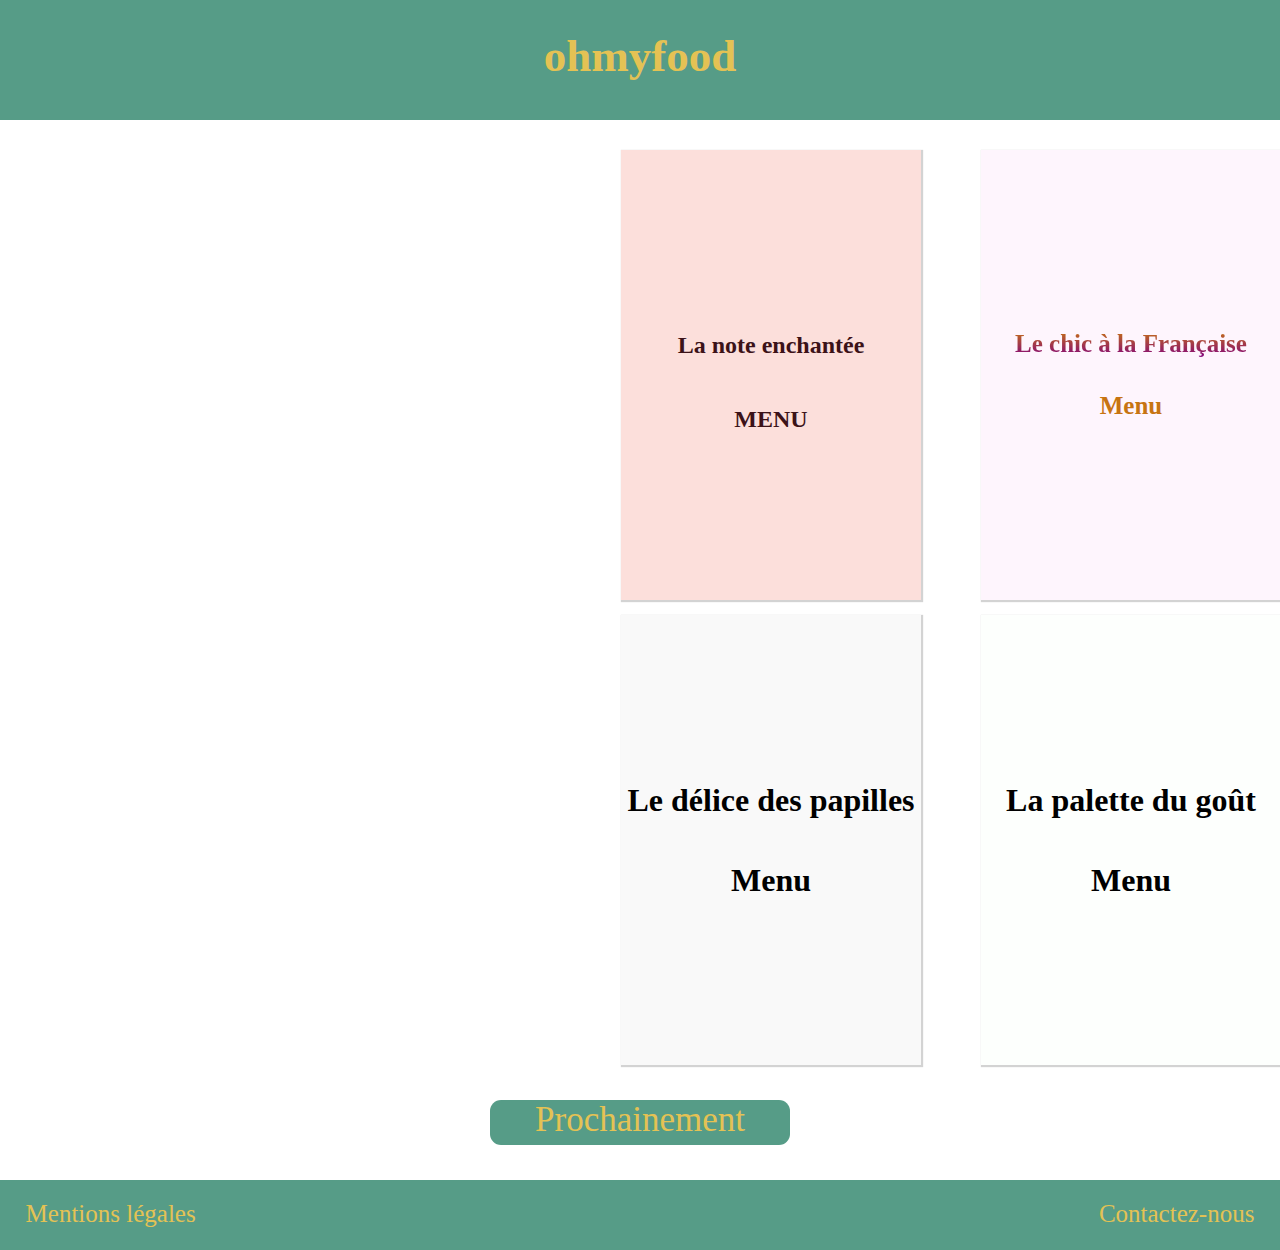
==== commit 038049ae: "Wokrs 20/07/202" ====
--- a/index.html
+++ b/index.html
@@ -2,240 +2,62 @@
 
 <html lang="fr">
 
+<!--HEAD-->
+
 <head>
+	<meta charset="UTF-8">
+	<title> ohmyfood </title>
+	<link rel="stylesheet" href="css/style.css">
+	<link rel="stylesheet" href="css/font/all.css">
 
-	<meta charset="UTF-8">
-
-	<meta name="viewport" content="width=device-width, initial-scale=1.0">
-	<link rel="icon" type="image/png" href="favicon.ico">
-	<title> Jean-Baptiste Pontailler </title>
-	<link rel="stylesheet" href="css/style.css" />
-	<link rel="stylesheet" media="all and (max-width: 1200px)" href="css/style2.css" />
-	<!-- Pour ceux qui ont une résolution inférieure à 1400px -->
-	<link rel="stylesheet" media="all and (max-width: 768px)" href="css/tablette.css" />
-	<!-- Pour ceux qui ont une résolution inférieure à 768px -->
-	<link rel="stylesheet" media="all and (max-width: 350px)" href="css/mobile.css" />
-	<!-- Pour ceux qui ont une résolution inférieure à 320px -->
 </head>
+<!--FIN HEAD-->
 
 <body>
 
-	<div class="div-contains">
+	<header>
+		<a href="index.html"> <h1 class="title"> ohmyfood </h1> </a>
+	</header>
 
-		<!--DEBUT DIV JAUNE-->
-		<section class="div-jaune">
+	<!--MENU-->
 
-			<header class="titre_mobile">
-				<h1 class="name_mobile">Jean-Baptiste Pontailler</h1>
-				<h2 class="spe_mobile"> Développeur web</h2>
-			</header>
+	<div class="mainmenu1">
+		<a href="menu1.html"> <div class="menu1">
+			<br>
+			<p class="music"> <i class="fab fa-itunes-note"></i> </p>
+			<h1>La note enchantée</h1><br>
+			<h1> MENU </h1>
+		</div> </a>
 
-			<div class="portrait"><img src="img/jb.png" alt="Image de portrait" class="portraitimg" /></div>
-			<!-- BAR CONTACT-->
+		<a href="menu2.html"> <div class="menu2">
+			<h1 class="degrade text-menu2">Le chic à la Française</h1>
+			<h1 class="text-menu2"> Menu </h1>
+		</div> </a>
+	</div> 
 
 
-			<article>
-				<h3 class="div-bar1"> <span class="center">CONTACT</span></h3>
-				<ul>
-					<li class="li"> 29 Avenue Charles de Gaulle <br />Houilles, France</li>
+	<div class="mainmenu1">
+		<a href="menu3.html" ><div class="menu3">
+			<h1>Le délice des papilles</h1>
+			<h1> Menu </h1>
+		</div> </a>
 
+		<a href="menu4.html"> <div class="menu4">
+			<h1>La palette du goût</h1>
+			<h1> Menu </h1>
+		</div> </a>
+	</div>
+	<!--FIN MENU-->
+	<nav>
+		<p class="bouton"> Prochainement </p>
+	</nav>
 
-					<li class="li"> Téléphone <br />06 84 69 53 90</li>
+	<!--FOOTER-->
 
-
-					<li class="li"> Email <br /> pontailler.jb@gmail.com</li>
-
-					<li class="li"> Site web <br /> AkmaXilan.github.io </li>
-
-
-					<li class="li2"> Skype <br />pontailler.jb</li>
-				</ul>
-			</article>
-
-			<!-- BAR A PROPOS DE MOI-->
-			<article>
-				<h3 class="div-bar2"> À PROPOS DE MOI</h3>
-
-				<p class="amoi"> En pleine reconversion imformatique dans le développement web par les cours d
-					'openclassromms.
-					J'aime l'informatique dans tous ces aspects. Je dispose d'un expérience dans le support la qualité
-					logiciel et un peu dans le développement.
-
-					J'aime regarder des films, écouter de la musique, lire, regarder des documentaires, et jouer sur
-					ordinateur.
-
-				</p>
-
-			</article>
-
-			<article>
-				<h3 class="div-bar3"> LOISIR </h3><!-- BAR LOISIR-->
-
-				<div class="loisir">
-					<!-- IMAGE LOISIR X3-->
-					<span class="imgloisir">
-						<img src="img/book.png" alt="Image loisir 1" class="loisirimg" />
-
-						<img src="img/film.png" alt="Image loisir 2" class="loisirimg" />
-
-						<img src="img/domain.png" alt="Image loisir 3" class="loisirimg" />
-					</span>
-				</div>
-
-
-			</article>
-
-		</section>
-		<!-- FIN DIV JAUNE-->
-
-		<!-- DEBUT DIV BLANC-->
-		<nav class="div-blanc">
-			<div class="cv-contains">
-				<div class="formation">
-					<div class="titre">
-						<span class="name"><span class="first-name">Jean-Baptiste</span> Pontailler</span>
-						<br>
-						<span class="spe"> Développeur web - apprenti</span>
-					</div>
-
-					<!-- DIV-BLANC - FORMATION-->
-					<article>
-						<h2 class="h2titre"> <img src="img/document.png" alt="Icone titre 1" class="document" /><span
-								class="trait"> FORMATION </span></h2>
-					</article>
-					<br>
-
-					<!-- FORMATION - BEP-->
-					<article class="formation-contains">
-
-						<div class="formation1">
-
-							<div>
-								<h4 class="icocss_img1">2002-2004</h4>
-							</div>
-							<h4 class="h4lieu"> St Germain en Laye </h4>
-						</div>
-
-
-						<div class="formation11">
-							<h3>St Erembert<br></h3>
-							<h5 class="h5spe">
-								BEP Electronique<br></h5>
-							<p class="moi">Formation sur la base de l'electronique, cours et TP pratique.
-								Stage en fin d'année</p>
-						</div>
-
-					</article>
-
-
-					<!-- FORMATION -  BAC-->
-					<article class="formation-contains">
-
-						<div class="formation1">
-							<div>
-								<h4 class="icocss_img2">2004-2006</h4>
-							</div>
-							<h4 class="h4lieu"> St Germain en Laye </h4>
-						</div>
-
-						<div class="formation11">
-							<h3>St Erembert<br></h3>
-							<h5 class="h5spe">BAC PRO MRIM<br></h5>
-							<p class="moi">Formation sur la base de l'informatique, cours système, réseau et
-								programmation, TP pratique.
-								Stage en fin d'année</p>
-						</div>
-
-					</article>
-				</div>
-
-				<!-- DIV-BLANC - EXPEREINCE PROFESSIONNEL-->
-				<article class="formation">
-					<h2 class="h2titre"> <img src="img/document.png" alt="Icone titre 1" class="document" /><span
-							class="trait"> EXPÉRIENCE PROFESSIONNELLE </span></h2>
-
-					<!-- FORMATION - ARMEE-->
-					<nav class="formation-contains">
-
-						<aside class="formation1">
-							<div>
-								<h4 class="icocss_img1">2006-2009</h4>
-							</div>
-							<h4 class="h4lieu"> Maison-Lafitte </h4>
-						</aside>
-
-
-						<div class="formation11">
-							<h3>Armée de terre<br></h3>
-							<h5 class="h5spe">Support Informatique<br></h5>
-							<p class="moi">
-								Dépannage des postes des utilisateurs.
-								Changement du matériel.
-								Installation des nouvelles imprimantes.
-								Configuration des nouveaux postes.
-								Inventaire du parc informatique.
-							</p>
-						</div>
-
-					</nav>
-
-
-					<!-- FORMATION -  SUPPORT-->
-					<article class="formation-contains">
-
-						<div class="formation1">
-							<div>
-								<h4 class="icocss_img2">2013-2015</h4>
-							</div>
-							<h4 class="h4lieu"> Paris </h4>
-						</div>
-
-						<div class="formation11">
-							<h3>VII<br></h3>
-							<h5 class="h5spe">Support informatique<br></h5>
-							<p class="moi">
-								Installation de poste des nouveaux arrivant
-								Résolutions des incidents
-								Dépannage des utilisateurs sur les applications métier
-								Dépannage technique logiciel et applicatif métier
-								Helpdesk : Résolution des incidents, création/suivis des tickets
-							</p>
-						</div>
-
-					</article>
-					<div>
-
-						<!-- DIV-BLANC - RECOMMANDATIONS-->
-						<footer>
-							<h2 class="h2titre"> <img src="img/document.png" alt="Icone titre 1"
-									class="document" /><span class="trait"> RECOMMANDATIONS </span></h2>
-
-							<div class="reco-contains">
-								<div class="reco1">
-									<ul>
-										<li>Alexis Leblond</li>
-										<li> Chef de projet</li>
-										<li> Téléphone : 06 00 00 00 00</li>
-										<li> Mail : nom.prenom@email </li>
-									</ul>
-								</div>
-
-								<div class="reco2">
-									<ul>
-										<li>John Smith</li>
-										<li> Chef de projet</li>
-										<li> Téléphone : 06 00 00 00 00</li>
-										<li> Mail : nom.prenom@email </li>
-									</ul>
-								</div>
-							</div>
-						</footer>
-					</div>
-				</article>
-			</div>
-		</nav>
-	</div>
-	<!-- FIN DIV BLANC-->
+	<footer>
+		<p class="legal"> <span> Mentions légales </span> <span> Contactez-nous </span> </p>
+	</footer>
+	<!--FOOTER-->
 </body>
 
 </html>--- a/css/style.css
+++ b/css/style.css
@@ -1,238 +1,181 @@
 body {
-	background-color: grey;
-	font-size: 18px;
-	font-family: Helvetica;
+	margin: 0px;
 }
 
-.div-contains {
-	display: flex;
-	padding: 10%;
+.title {
+	margin-top: 0;
+	background-color: #569c87;
+	height: 90px;
+	font-family: coolvetica;
+	color: #e4c254;
+	font-size: 45px;
+	text-align: center;
+	padding-top: 30px;
 }
 
-.div-jaune {
-	background-color: #FFC107;
-	width: 30%;
-	padding-bottom: 0px;
-}
-
-.div-blanc {
-	background-color: #FFF;
-	width: 70%;
-}
-
-.div-bar1 {
-	display: flex;
-	align-items: center;
-	background-color: #424242;
-	height: 35px;
-	color: #FFC107;
-	justify-content: center;
-	font-weight: bold;
-}
-
-.div-bar2 {
-	display: flex;
-	align-items: center;
-	justify-content: center;
-	background-color: #424242;
-	height: 35px;
-	color: #FFC107;
-	font-weight: bold;
-}
-
-.div-bar3 {
-	display: flex;
-	align-items: center;
-	background-color: #424242;
-	height: 35px;
-	margin-top: 15%;
-	color: #FFC107;
-	justify-content: center;
-	font-weight: bold;
-}
-
-div-bar1, p {
-	padding: 5%;
-}
-
-ul {
-	list-style-type: none;
-}
-
-.loisirimg {
-	width: 50px;
-	height: 50px;
-	padding: 10px;
-}
-
-.first-name {
-	color: #FFC107;
-	font-size: 3rem;
-}
-
-.name {
-	font-size: 3rem;
-}
-
-.spe:before {
-	position: absolute;
-	font-size: 1.5rem;
-	border-bottom: solid #FFC107 1.5px;
-	content: "";
-	width: 60px;
-	top: 80px;
-	font-weight: bold;
-}
-
-.portrait {
-	padding: 12%;
-}
-
-.portraitimg {
-	width: 100%;
-}
-
-.titre {
-	position: relative;
-	margin: 5%;
-}
-
-.moi {
-	text-align: justify;
-	padding: 0px;
-}
-
-.amoi {
-	padding: 10%;
-	margin-bottom: 245px
-}
-
-.h2titre {
-	display: flex;
-	align-items: center;
-	border-bottom: solid #FFC107 2px;
-	width: 90%;
-	margin-left: 30px;
-	margin-right: auto;
-}
-
-.h2titre1 {
-	display: flex;
-	align-items: center;
-	border-bottom: solid #FFC107 2px;
-	width: 90%;
-	margin-left: auto;
-	margin-right: auto;
-	padding-top: 50px;
-}
-
-.trait {
-	margin-left: 30px;
-}
-
-.li {
-	padding-bottom: 7%;
-}
-
-.li2 {
-	padding-bottom: 0%;
-}
-
-.formation {
-	padding: 0%;
-}
-
-.formation-contains {
+.mainmenu1 {
 	display: flex;
 }
 
-.formation1 {
-	width: 15%;
-	padding: 30px;
-	margin-top: 24px;
-	margin-left: 20px;
-}
-
-.formation11 {
-	width: 85%;
-	padding: 30px;
-}
-
-.ico {
-	float: left;
-}
-
-.icocss_img1 {
-	background-image: url("../img/empty.png");
-	background-repeat: no-repeat;
-	background-size: 15px;
-	margin-top: auto;
-	margin-bottom: auto;
-	vertical-align: middle;
-	padding-left: 20px;
-}
-
-.icocss_img2 {
-	background-image: url("../img/empty2.png");
-	background-repeat: no-repeat;
-	background-size: 15px;
-	margin-top: auto;
-	margin-bottom: auto;
-	vertical-align: middle;
-	padding-left: 20px;
-}
-
-.icocss {
-	padding-left: 20px;
-	padding-top: 25px;
-}
-
-.icocss2 {
-	padding-left: 20px;
-}
-
-.reco-contains {
+.mainmenu2 {
 	display: flex;
 }
 
-.reco1 {
-	width: 50%;
+@font-face {
+	font-family: 'coolvetica';
+	src: url('/dafont/coolvetica rg.ttf') format('truetype');
+
+	font-family: 'Devonshire-Regular';
+	src: url('/dafont/Devonshire-Regular.ttf') format('truetype');
+	
+	font-family: 'CroissantOne-Regular';
+	src: url('/dafont/CroissantOne-Regular.ttf') format('truetype');
+	src: url('/dafont/CroissantOne-Regular.otf') format('otf');
+
+	font-family: 'DancingScript';
+	src: url('/dafont/DancingScript.ttf') format('truetype');
+
+	font-family: 'KaushanScript-Regular';
+	src: url('/dafont/KaushanScript-Regular.ttf') format('truetype');
 }
 
-.cv-contains {
-	padding: 5px;
+a:link {color: #000000; text-decoration: none}
+a:active {color: #000000; text-decoration: none}
+a:visited {color: #000000; text-decoration: none}
+a:hover {color: #000000; text-decoration: none}
+
+.menu1 {
+	display: flex;
+	flex-direction: column;
+	justify-content: center;
+	margin-left: 207%;
+	box-shadow: 1px 1px 1px 1px #D3D3D3;
+	margin-bottom: 5%;
+	margin-right: -2%;
+	background-color: #fcdfdb;
+	/*border: 5px solid #f2f1f2;*/
+	height: 450px;
+	width: 300px;
+	font-family: Devonshire-Regular;
+	font-size: 12px;
+	color: #3c1218;	
 }
 
-h3 .div-bar1 .div-bar2 .div-bar3 {
-	font-size: 16px;
+.degrade {
+	font-size: 72px;
+	background: -webkit-linear-gradient(#c77412, purple);
+	-webkit-background-clip: text;
+	-webkit-text-fill-color: transparent;
+  }
+
+.menu2 {
+	display: flex;
+	flex-direction: column;
+	justify-content: center;
+	margin-left: 227%;
+	box-shadow: 1px 1px 1px 1px #D3D3D3;
+	margin-bottom: 5%;
+	background-color: #fef5fd;
+	/*border: 5px solid #f2f1f2;*/
+	height: 450px;
+	width: 300px;
+	font-family: CroissantOne-Regular;
 }
 
-.document {
-	width: 50px;
-	height: 50px;
+.text-menu2 {
+	color: #c77412;
+	font-size: 25px;
 }
 
-.center {
+.menu3 {
+	display: flex;
+	flex-direction: column;
+	justify-content: center;;
+	margin-left: 207%;
+	box-shadow: 1px 1px 1px 1px #D3D3D3;
+	margin-right: -2%;
+	background-color: #f9f9f9;
+	/*border: 5px solid #f2f1f2;*/
+	height: 450px;
+	width: 300px;
+	font-family: DancingScript;
+}
+
+.menu4 {
+	display: flex;
+	flex-direction: column;
+	justify-content: center;
+	margin-left: 227% ;
+	box-shadow: 1px 1px 1px 1px #D3D3D3;
+	background-color: #fdfffd;
+	/*border: 5px solid #f2f1f2;*/
+	height: 450px;
+	width: 300px;
+	font-family: KaushanScript-Regular;
+}
+
+.legal {
+	display: flex;
+	margin-bottom: 0;
+	font-family: Trebuchet MS;
+	color: #e4c254;
+	background-color: #569c87;
+	height: 70px;
+	font-size: 25px;
+	justify-content: space-between;
+}
+
+span {
+	margin-left: 2%;
+	margin-right: 2%;
+	padding-top: 20px;
+}
+
+.bouton {
+	width: 300px;
+	height: 45px;
+	background: #569c87;
+	color: #e4c254;
+	border-radius: 11px;
+	text-decoration: none;
+	text-align: center;
+	margin-left: auto;
+	margin-right: auto;
+	font-size: 35PX;
+}
+
+h1, p{
 	text-align: center;
 }
 
-.h4lieu {
-	padding-left: 20px;
+.music {
+	font-size: 45px;
+	margin-top: 0px;
+	margin-bottom: 0px;
 }
 
-.h5spe {
-	margin-bottom: 10px;
+.main-menu {
+	background-color: #fcdfdb;
+	width: 800px;
+	height: 1200px;
+	margin: auto;
+
 }
 
-.name_mobile {
-	display: none;
+.fab-css {
+	font-size: 100px;
+	margin-top: 10%;
+	margin-left: 45%;
 }
 
-.spe_mobile {
-	display: none;
+.menu1-style {
+	font-size: 45px;
 }
 
-.imgloisir {
-	display: flex;
-	justify-content: center;
+.h2-menu {
+	text-align: center;
+}
+
+.p-menu {
+	text-align: center;
 }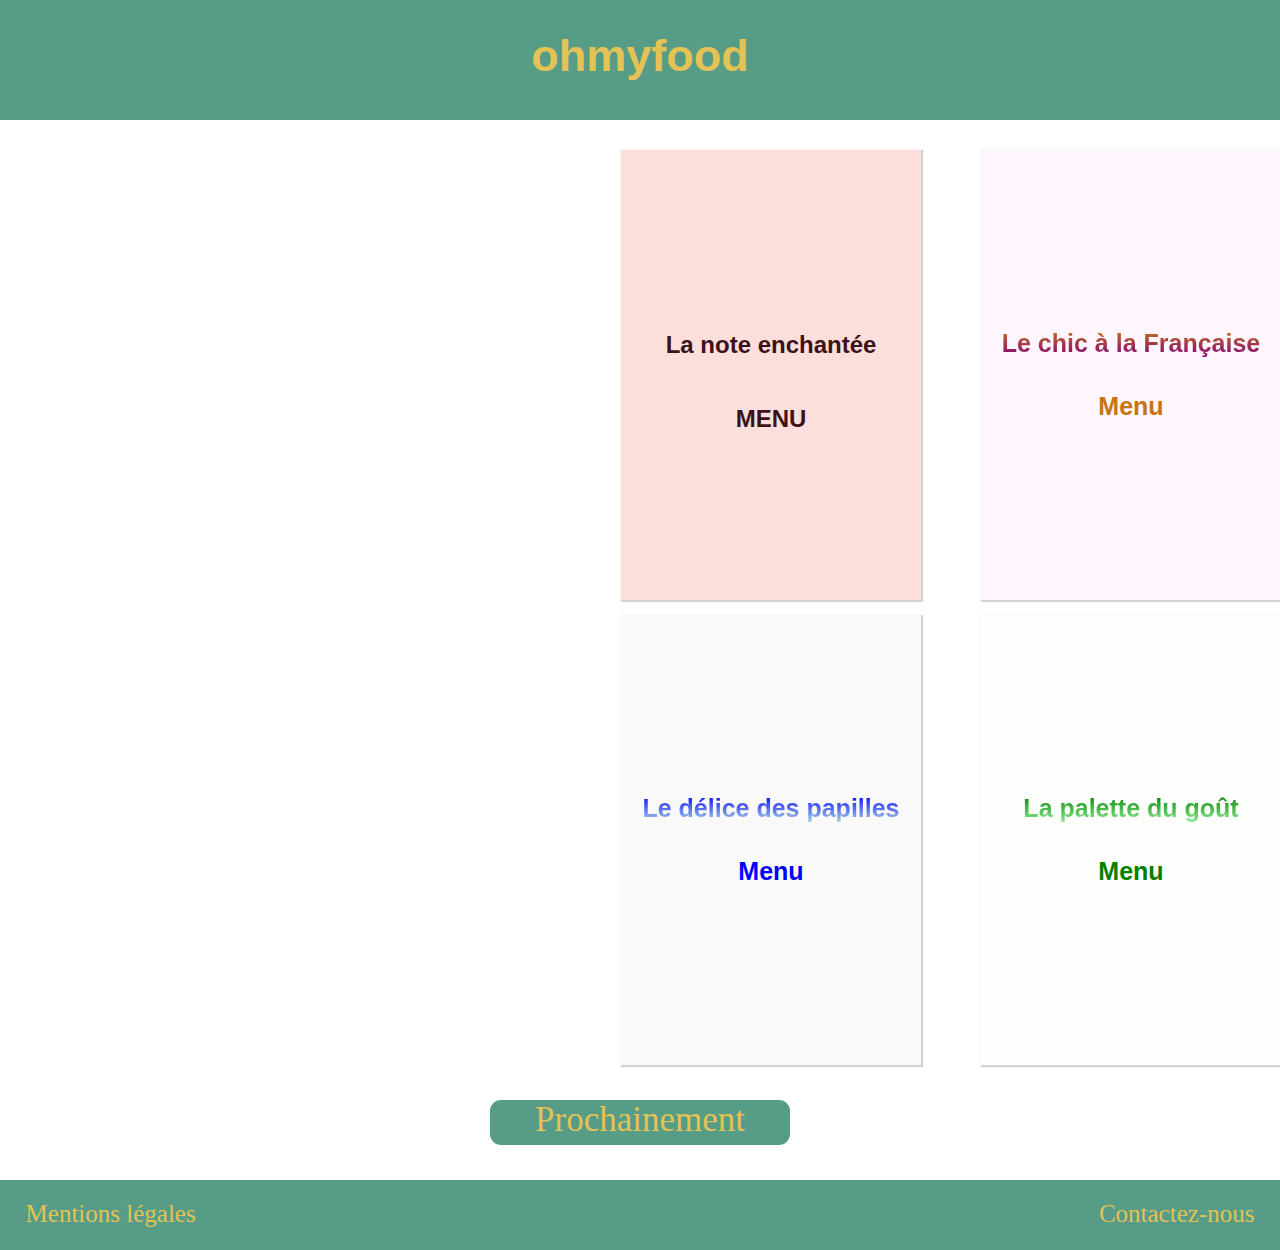
==== commit b81b85af: "Wokrs - 23/07/2020 - Morning" ====
--- a/index.html
+++ b/index.html
@@ -1,4 +1,10 @@
-﻿<!DOCTYPE html>
+﻿<!---------------------------------->
+<!--           CREATE             -->
+<!--             BY               -->
+<!--   Jean-Baptiste Pontailler   -->
+<!---------------------------------->
+
+<!DOCTYPE html>
 
 <html lang="fr">
 
@@ -20,31 +26,31 @@
 	</header>
 
 	<!--MENU-->
-
+	<!-- MENU 1 & MENU 2-->
 	<div class="mainmenu1">
 		<a href="menu1.html"> <div class="menu1">
 			<br>
-			<p class="music"> <i class="fab fa-itunes-note"></i> </p>
+			<p class="music"> <i class="fab fa-itunes-note degrade1"></i> </p>
 			<h1>La note enchantée</h1><br>
 			<h1> MENU </h1>
 		</div> </a>
 
 		<a href="menu2.html"> <div class="menu2">
-			<h1 class="degrade text-menu2">Le chic à la Française</h1>
+			<h1 class="degrade1 text-menu2">Le chic à la Française</h1>
 			<h1 class="text-menu2"> Menu </h1>
 		</div> </a>
 	</div> 
 
-
+	<!-- MENU 3 & MENU 4-->
 	<div class="mainmenu1">
 		<a href="menu3.html" ><div class="menu3">
-			<h1>Le délice des papilles</h1>
-			<h1> Menu </h1>
+			<h1 class="degrade2 text-menu3">Le délice des papilles</h1>
+			<h1 class="text-menu3"> Menu </h1>
 		</div> </a>
 
 		<a href="menu4.html"> <div class="menu4">
-			<h1>La palette du goût</h1>
-			<h1> Menu </h1>
+			<h1 class=" degrade3 text-menu4">La palette du goût</h1>
+			<h1 class="text-menu4"> Menu </h1>
 		</div> </a>
 	</div>
 	<!--FIN MENU-->
--- a/css/style.css
+++ b/css/style.css
@@ -1,3 +1,9 @@
+/***********************************/
+/*             CREATE              */
+/*               BY                */
+/*      Jean-Baptiste Pontailler   */
+/***********************************/
+
 body {
 	margin: 0px;
 }
@@ -6,7 +12,7 @@
 	margin-top: 0;
 	background-color: #569c87;
 	height: 90px;
-	font-family: coolvetica;
+	font-family: NotoSerif-Regular, Arial, serif;
 	color: #e4c254;
 	font-size: 45px;
 	text-align: center;
@@ -23,26 +29,39 @@
 
 @font-face {
 	font-family: 'coolvetica';
-	src: url('/dafont/coolvetica rg.ttf') format('truetype');
-
+	src: url('/police/coolvetica rg.ttf') format('truetype');
 	font-family: 'Devonshire-Regular';
-	src: url('/dafont/Devonshire-Regular.ttf') format('truetype');
-	
+	src: url('/police/evonshire-Regular.ttf') format('truetype');
 	font-family: 'CroissantOne-Regular';
-	src: url('/dafont/CroissantOne-Regular.ttf') format('truetype');
-	src: url('/dafont/CroissantOne-Regular.otf') format('otf');
-
+	src: url('/police/CroissantOne-Regular.ttf') format('truetype'),
+	url('/police/CroissantOne-Regular.otf') format('otf');
 	font-family: 'DancingScript';
-	src: url('/dafont/DancingScript.ttf') format('truetype');
-
+	src: url('/police/DancingScript.ttf') format('truetype');
 	font-family: 'KaushanScript-Regular';
-	src: url('/dafont/KaushanScript-Regular.ttf') format('truetype');
-}
-
-a:link {color: #000000; text-decoration: none}
-a:active {color: #000000; text-decoration: none}
-a:visited {color: #000000; text-decoration: none}
-a:hover {color: #000000; text-decoration: none}
+	src: url('/police/DancingScript.ttf') format('truetype');
+	font-family: 'NotoSerif-Regular';
+	src: url('/police/NotoSerif-Regular.ttf') format('truetype');
+}
+
+a:link {
+	color: #000000;
+	text-decoration: none
+}
+
+a:active {
+	color: #000000;
+	text-decoration: none
+}
+
+a:visited {
+	color: #000000;
+	text-decoration: none
+}
+
+a:hover {
+	color: #000000;
+	text-decoration: none
+}
 
 .menu1 {
 	display: flex;
@@ -56,17 +75,31 @@
 	/*border: 5px solid #f2f1f2;*/
 	height: 450px;
 	width: 300px;
-	font-family: Devonshire-Regular;
+	font-family: Devonshire-Regular, Arial, serif;
 	font-size: 12px;
-	color: #3c1218;	
-}
-
-.degrade {
+	color: #3c1218;
+}
+
+.degrade1 {
 	font-size: 72px;
 	background: -webkit-linear-gradient(#c77412, purple);
 	-webkit-background-clip: text;
 	-webkit-text-fill-color: transparent;
-  }
+}
+
+.degrade2 {
+	font-size: 72px;
+	background: -webkit-linear-gradient(blue, lightblue);
+	-webkit-background-clip: text;
+	-webkit-text-fill-color: transparent;
+}
+
+.degrade3 {
+	font-size: 72px;
+	background: -webkit-linear-gradient(green, lightgreen);
+	-webkit-background-clip: text;
+	-webkit-text-fill-color: transparent;
+}
 
 .menu2 {
 	display: flex;
@@ -79,7 +112,7 @@
 	/*border: 5px solid #f2f1f2;*/
 	height: 450px;
 	width: 300px;
-	font-family: CroissantOne-Regular;
+	font-family: CroissantOne-Regular, Arial, serif;
 }
 
 .text-menu2 {
@@ -87,10 +120,21 @@
 	font-size: 25px;
 }
 
+.text-menu3 {
+	color: blue;
+	font-size: 25px;
+}
+
+.text-menu4 {
+	color: green;
+	font-size: 25px;
+}
+
 .menu3 {
 	display: flex;
 	flex-direction: column;
-	justify-content: center;;
+	justify-content: center;
+	;
 	margin-left: 207%;
 	box-shadow: 1px 1px 1px 1px #D3D3D3;
 	margin-right: -2%;
@@ -98,20 +142,20 @@
 	/*border: 5px solid #f2f1f2;*/
 	height: 450px;
 	width: 300px;
-	font-family: DancingScript;
+	font-family: DancingScript, Arial, serif;
 }
 
 .menu4 {
 	display: flex;
 	flex-direction: column;
 	justify-content: center;
-	margin-left: 227% ;
+	margin-left: 227%;
 	box-shadow: 1px 1px 1px 1px #D3D3D3;
 	background-color: #fdfffd;
 	/*border: 5px solid #f2f1f2;*/
 	height: 450px;
 	width: 300px;
-	font-family: KaushanScript-Regular;
+	font-family: KaushanScript-Regular, Arial, serif;
 }
 
 .legal {
@@ -144,7 +188,7 @@
 	font-size: 35PX;
 }
 
-h1, p{
+h1, p {
 	text-align: center;
 }
 
@@ -154,13 +198,15 @@
 	margin-bottom: 0px;
 }
 
+
+/* CADRE MENU */
 .main-menu {
 	background-color: #fcdfdb;
+	height: 1250px;
 	width: 800px;
-	height: 1200px;
 	margin: auto;
-
-}
+}
+/*FIN CADRE MENU */
 
 .fab-css {
 	font-size: 100px;
@@ -176,6 +222,56 @@
 	text-align: center;
 }
 
+
+/* CSS MENU 1 */
+
+/*
+.main-menu {
+	display: flex;
+	justify-content: space-between;
+}
+*/
+
 .p-menu {
-	text-align: center;
-}+	margin-left: 6%;
+	text-align: left;
+	font-weight: bold;
+	font-size: 16px;
+}
+
+.p-menu2 {
+	margin-left: 6%;
+	text-align: left;
+	font-weight: bold;
+	font-size: 16px;
+}
+
+
+.trait1 {
+	height: 75%;
+	width: 75%;
+	text-align: left;
+}
+
+.trait2 {
+	height: 75%;
+	width: 75%;
+	text-align: right;
+}
+
+.price {
+	margin-right: 6%;
+	text-align: right;
+	font-weight: bold;
+	font-size: 16px;
+}
+
+.table-menu1 {
+	margin: auto;
+	padding-bottom: 15%;
+}
+.menu1-note {
+	font-size: 35px;
+}
+
+/* FIN CSS MENU 1*/